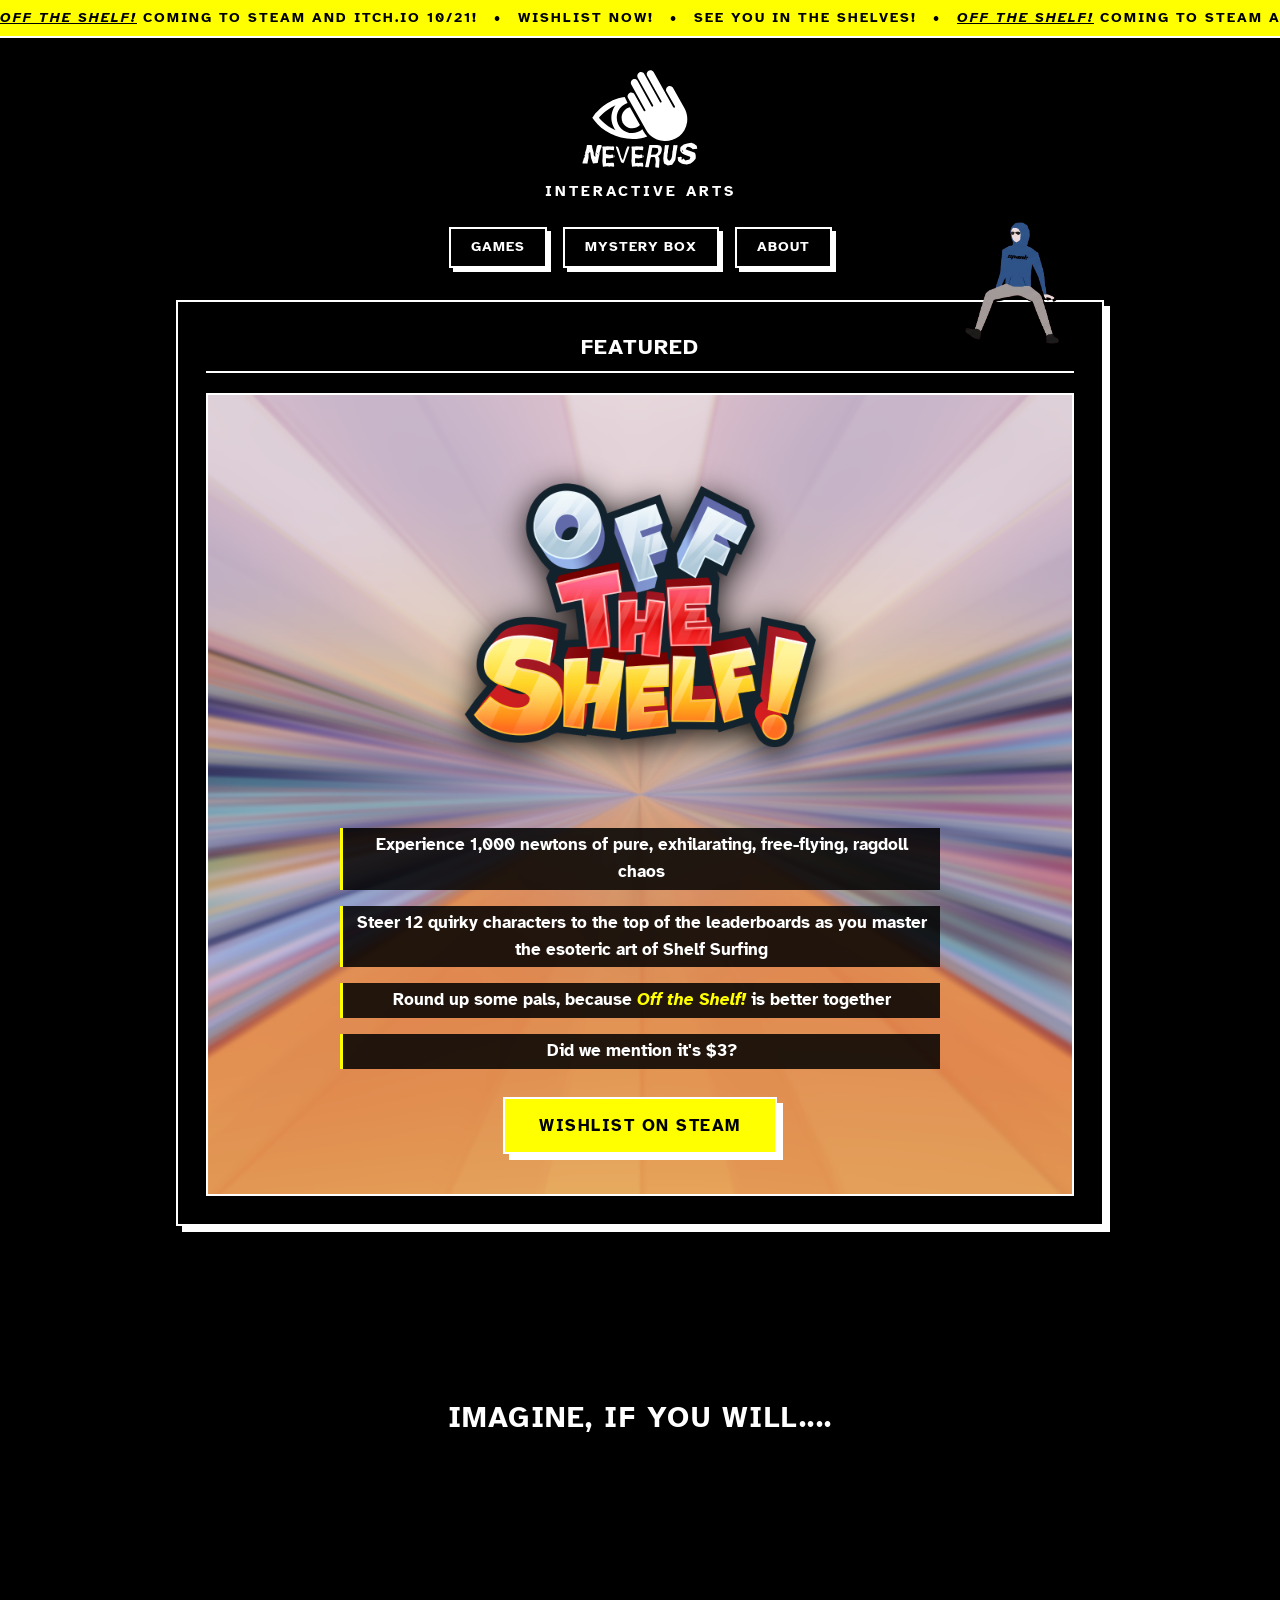
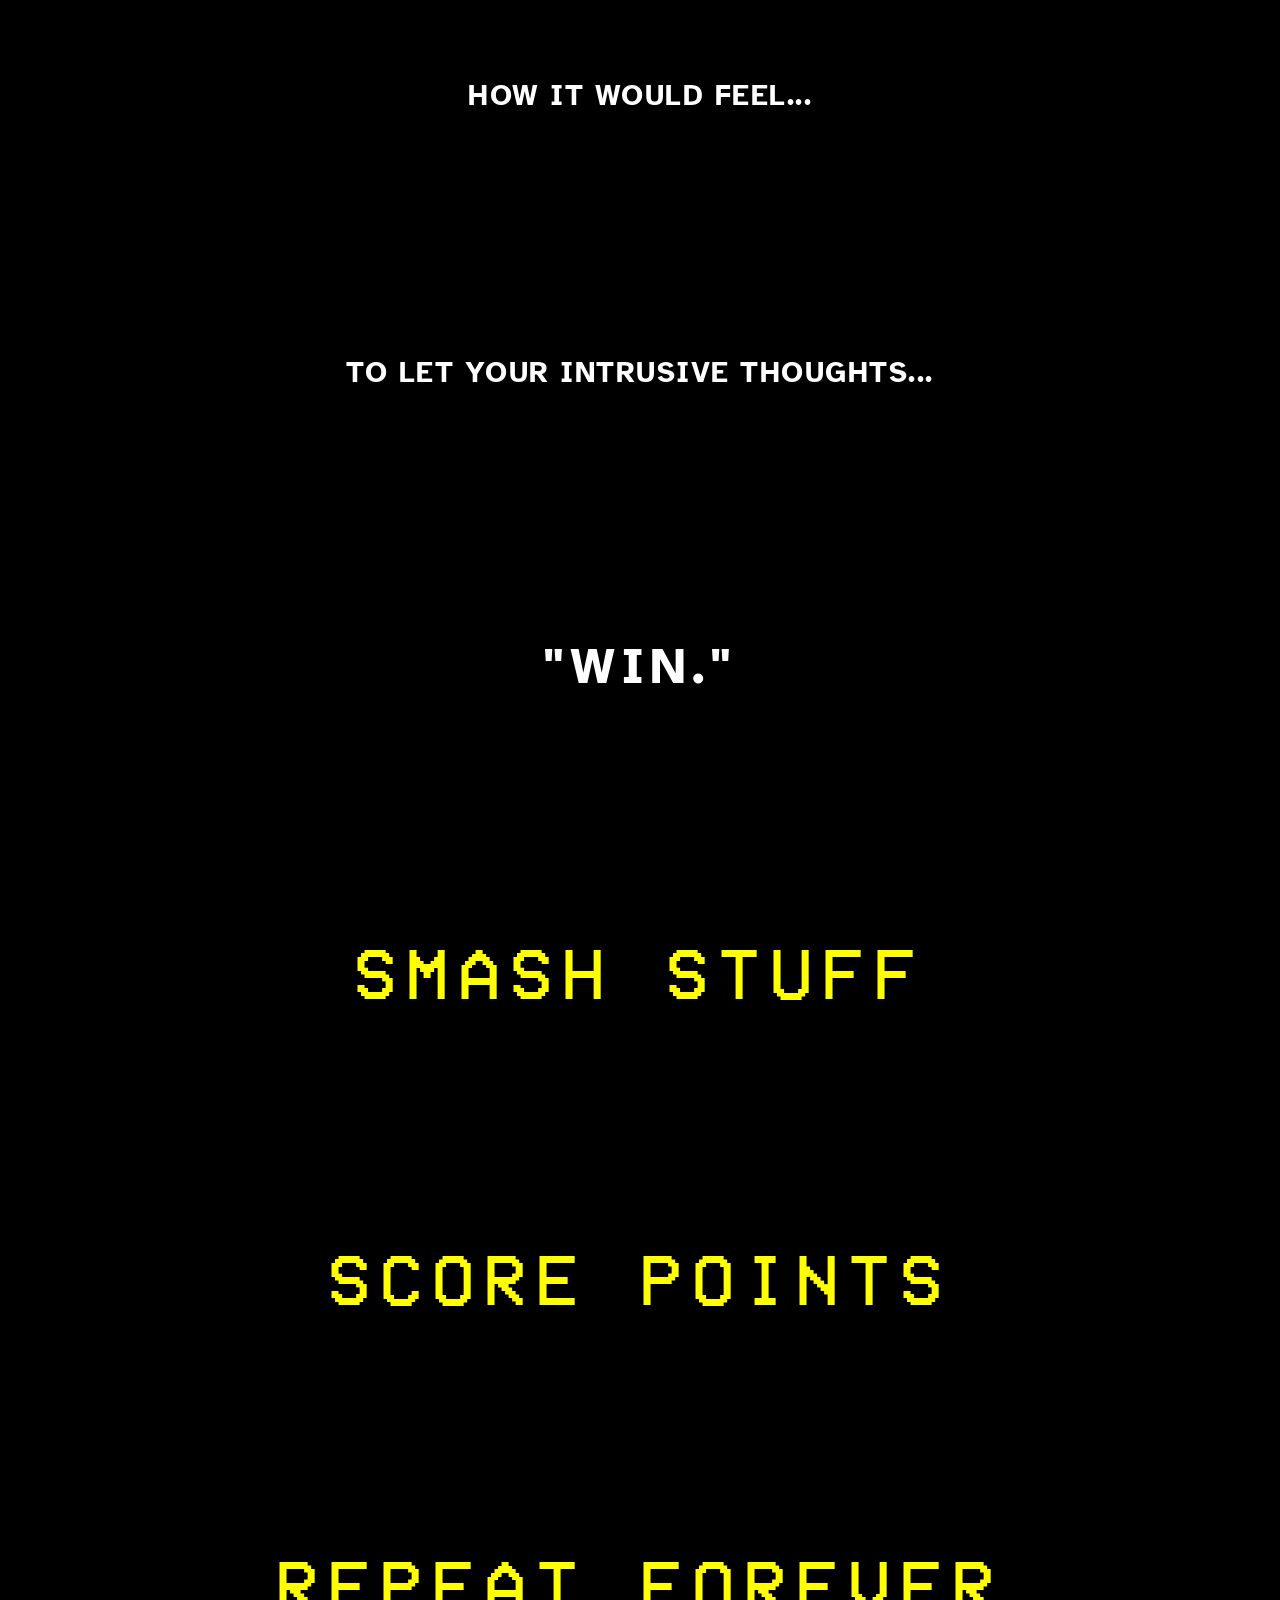
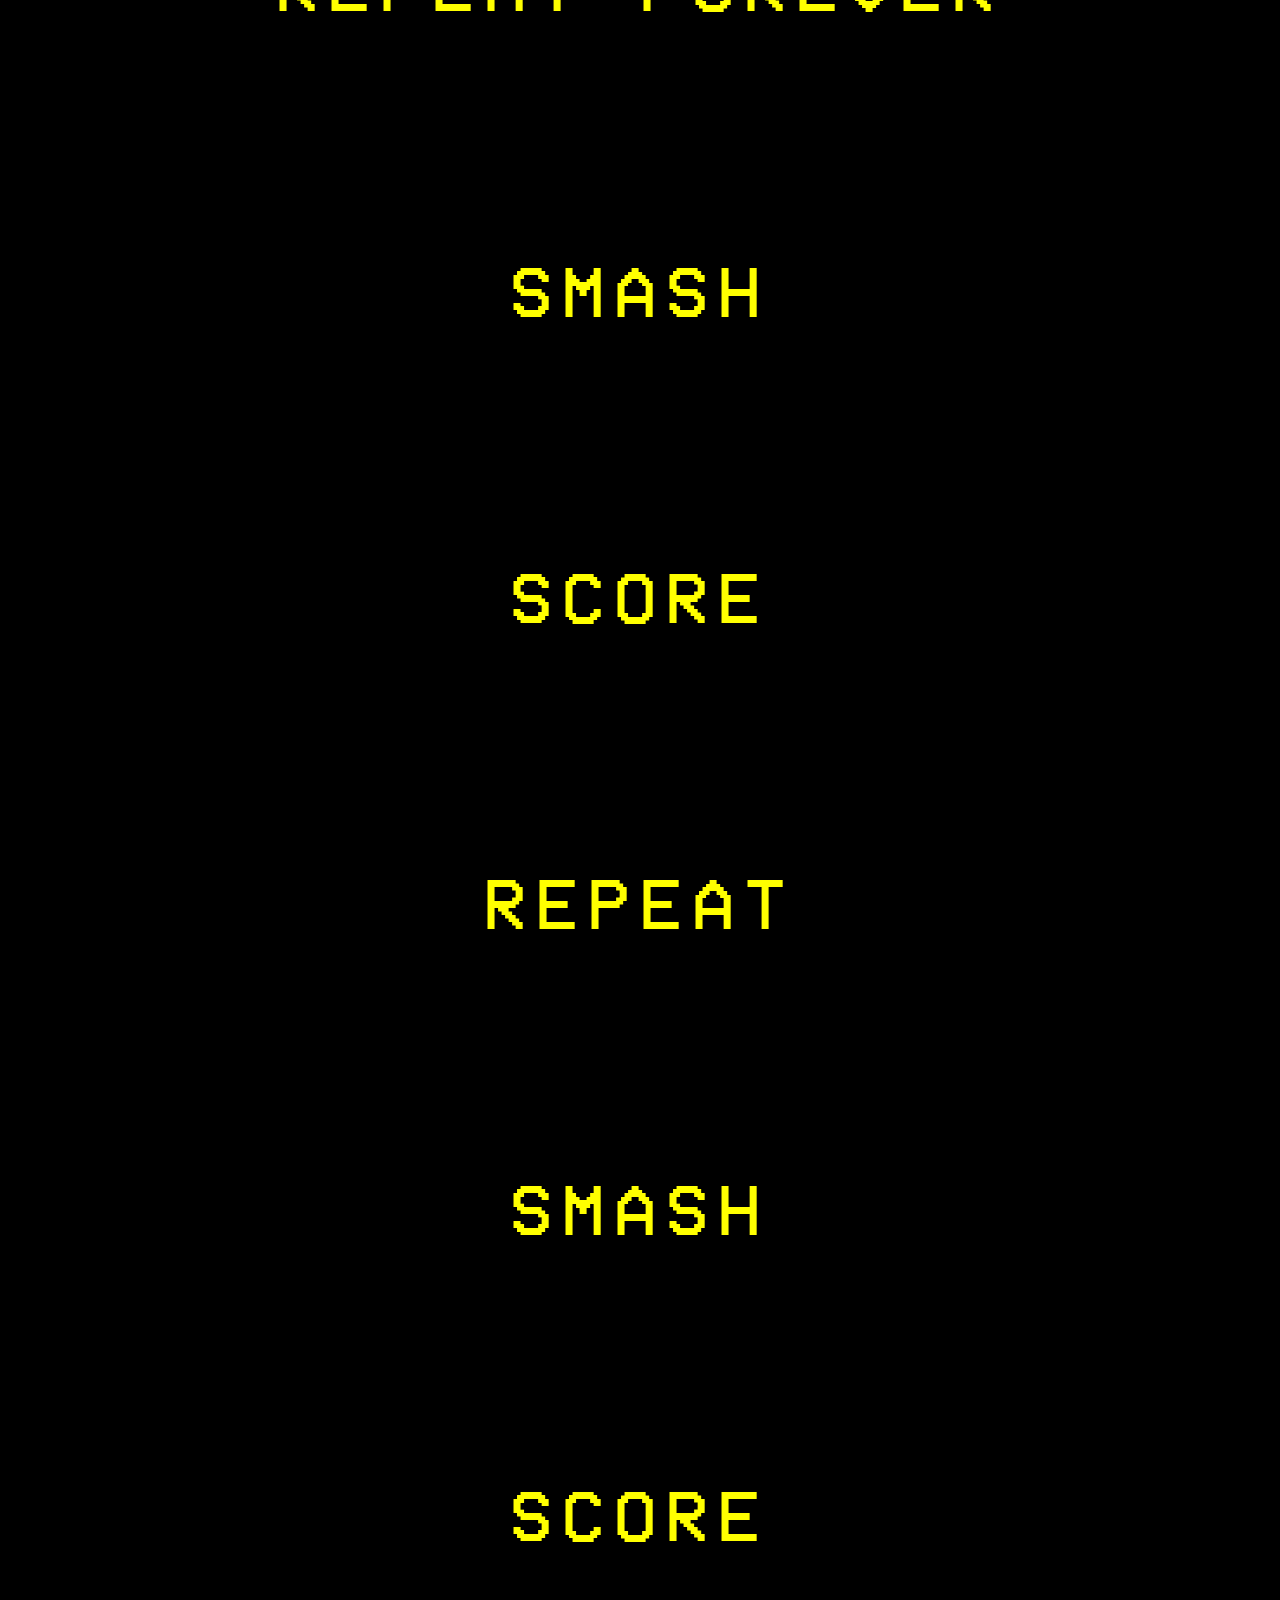
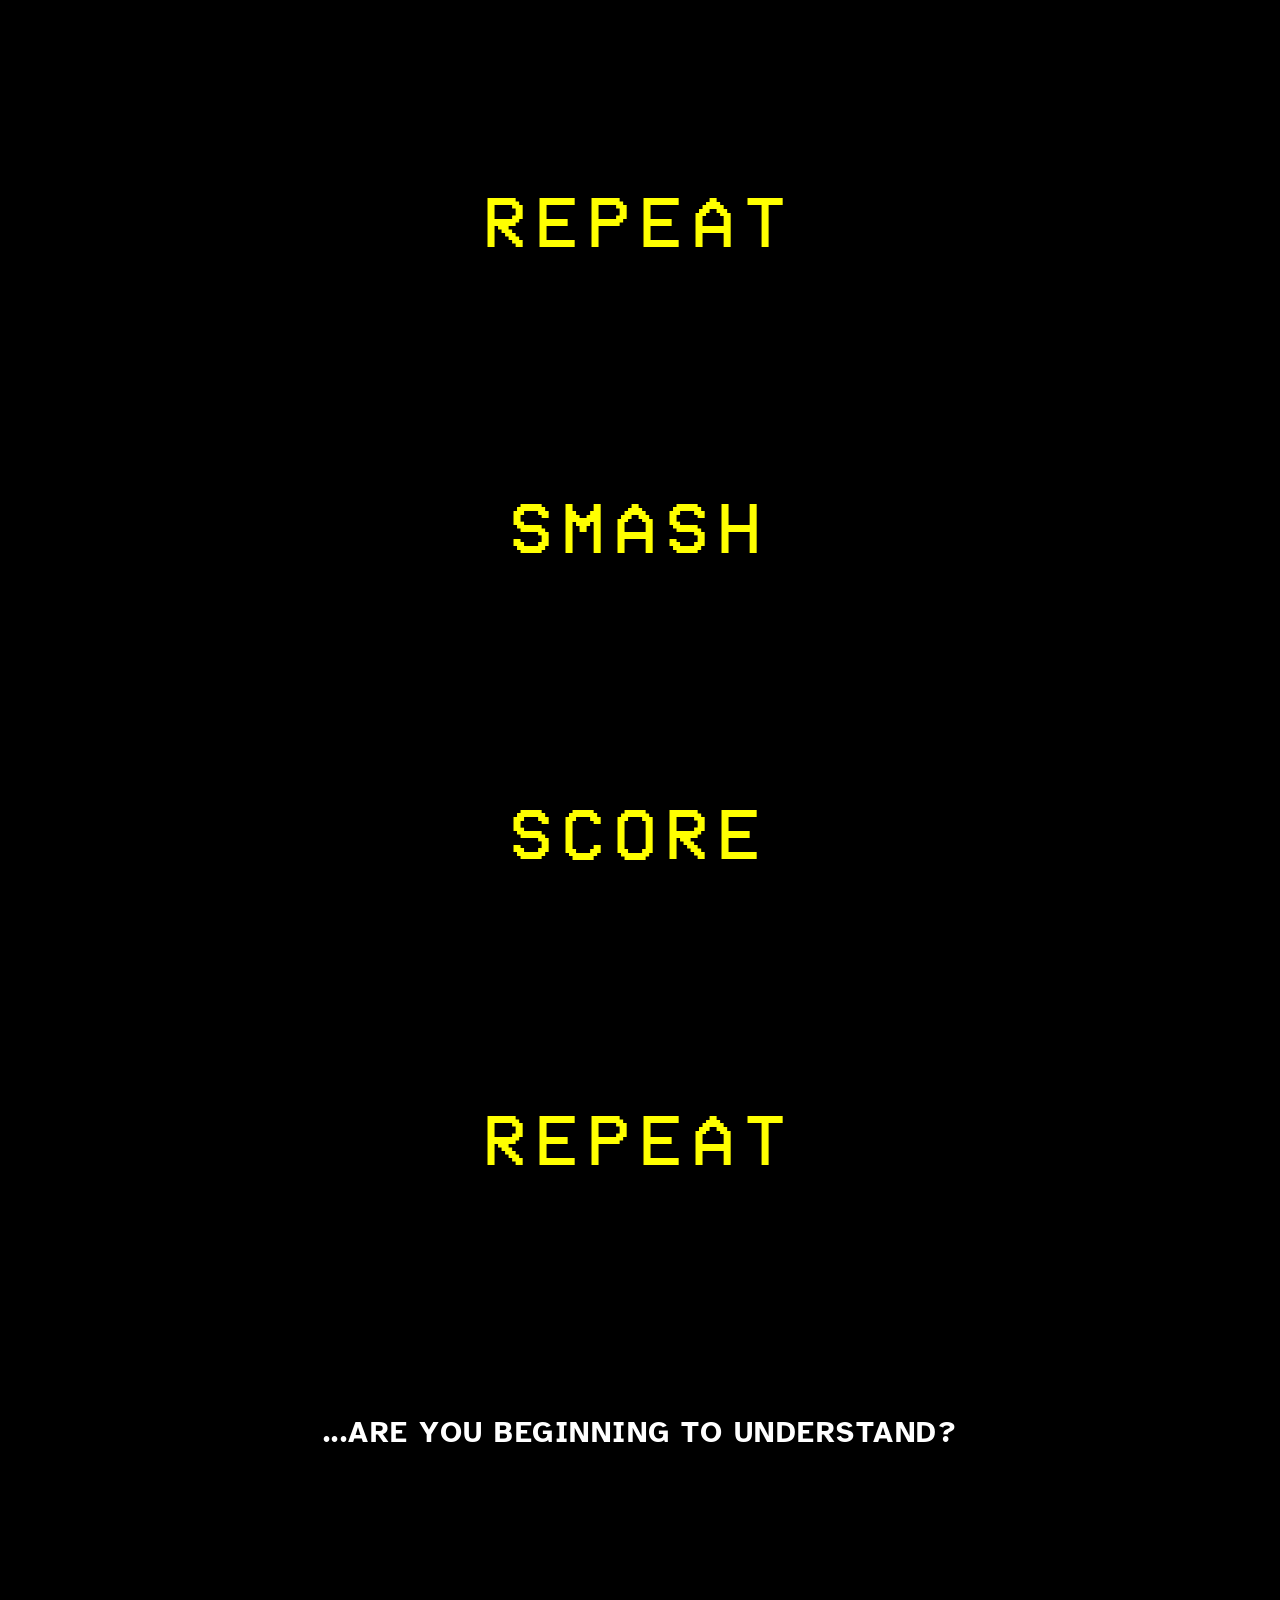
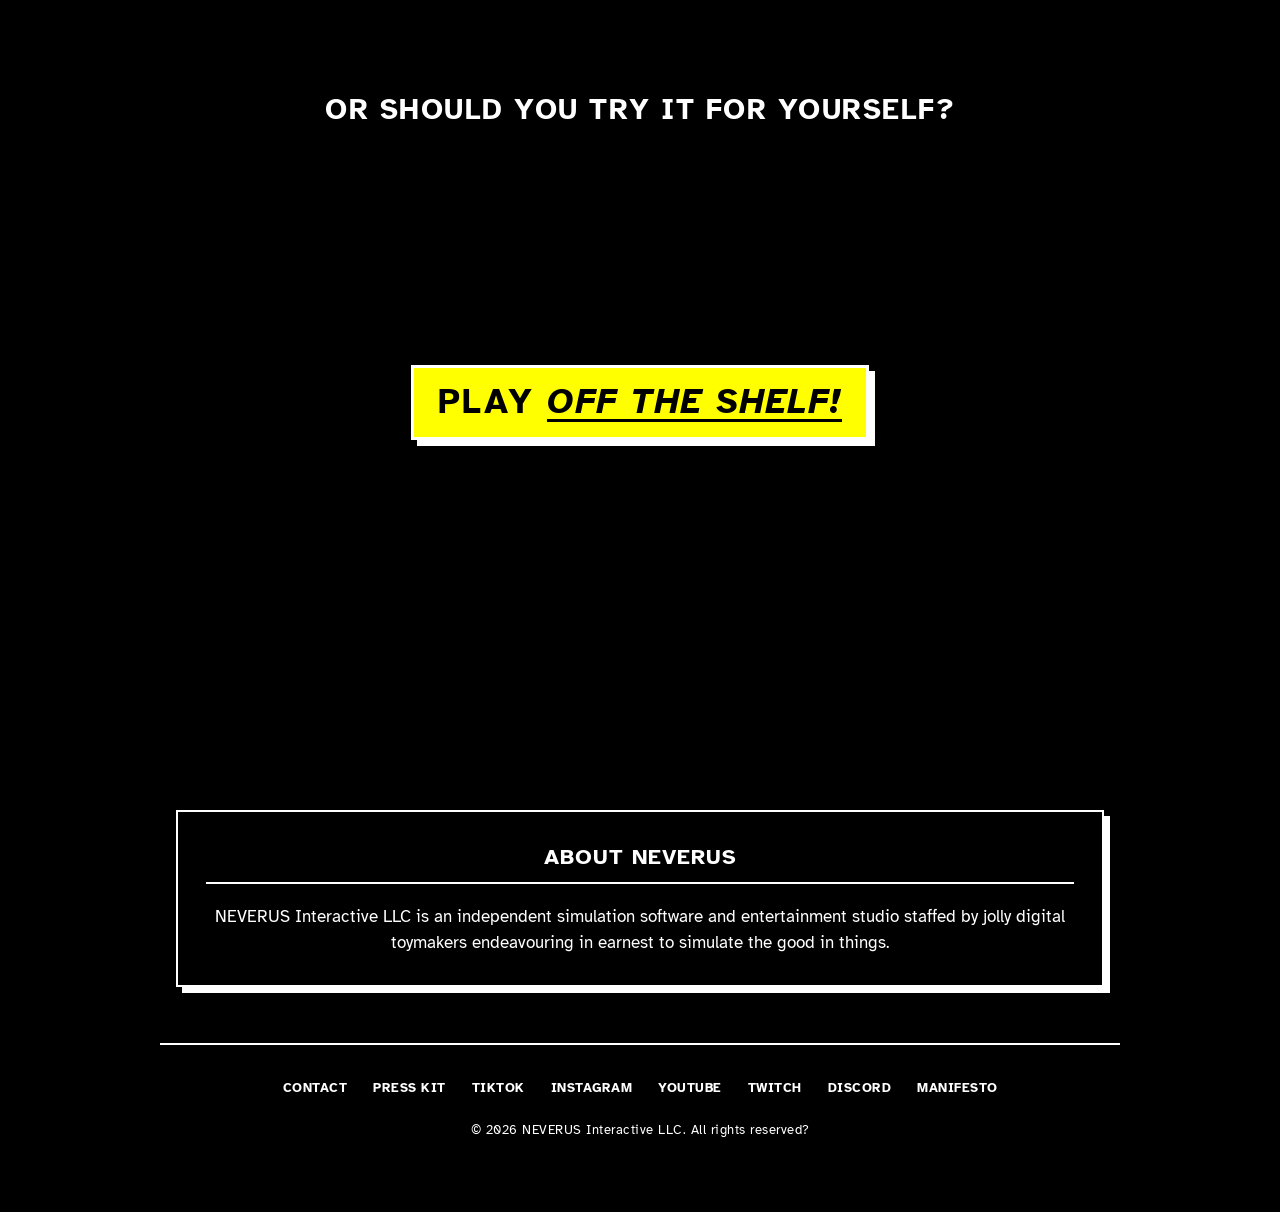
==== index.html @ 10eec33d "Update index.html" ====
<!DOCTYPE html>
<html lang="en" style="background-color: #000000; color-scheme: dark;">
<head>
  <meta charset="UTF-8">
  <meta name="viewport" content="width=device-width, initial-scale=1.0">
  <meta name="color-scheme" content="dark">
  <style>
    html, body {
      background-color: #000000 !important;
      color: #ffffff;
    }
  </style>
  <title>NEVERUS Interactive</title>

  <link rel="preconnect" href="https://fonts.googleapis.com">
  <link rel="preconnect" href="https://fonts.gstatic.com" crossorigin>
  <link href="https://fonts.googleapis.com/css2?family=Atkinson+Hyperlegible:ital,wght@0,400;0,700;1,400;1,700&display=swap" rel="stylesheet">
  <link rel="icon" href="data:image/svg+xml,%3Csvg xmlns='http://www.w3.org/2000/svg' viewBox='290 460 630 520'%3E%3Cg fill='%23000000' stroke='%23ffffff' stroke-width='48' stroke-linejoin='round' stroke-linecap='round' paint-order='stroke fill'%3E%3Cpath d='M821.1,775.22C753.13,847.09 627.79,800.12 627.79,697.69C627.79,644.03 665.46,599.17 715.8,588.12L821.1,775.22Z'/%3E%3Cpath d='M896.46,893.92C882.69,879.1 870.46,862.46 859.84,844.06L846.84,820.96C743.11,911.5 576.79,838.52 576.79,697.69C576.79,625.11 624.41,563.46 690.03,542.33C690.03,542.33 690.52,542.37 661.07,480.76C477.79,499.45 348.66,656.58 342.75,664.79L318.68,698.13L342.73,731.49C439.81,865.82 684.452,976.377 897.922,895.417L896.46,893.92ZM388.97,698.15C388.97,698.15 444.94,620.58 563.57,566.08C544.65,591.35 531.04,620.81 524.39,652.79C521.38,667.29 519.79,682.31 519.79,697.69C519.79,713.07 521.45,728.82 524.62,743.65C531.48,775.82 545.38,805.41 564.65,830.73C445.25,776.2 388.97,698.15 388.97,698.15Z'/%3E%3C/g%3E%3C/svg%3E">

  <!-- central stylesheet -->
  <link rel="stylesheet" href="style.css">

  <style>
    @font-face {
      font-family: "VCR OSD Mono";
      src: url("VCR_OSD_MONO_1.001.ttf") format("truetype"),
           url("VCROSDMono.ttf") format("truetype"),
           local("VCR OSD Mono"),
           local("VCROSDMono");
      font-weight: normal;
      font-style: normal;
      font-display: swap;
    }

    body {
      padding-bottom: 48px;
      position: relative;
    }

    /* dream phase */
    .dream-fullscreen-layer {
      position: fixed;
      inset: 0;
      width: 100vw;
      height: 100vh;
      z-index: 20;
      pointer-events: none;
      opacity: 0;
      transition: opacity 0.05s linear;
    }

    .dream-video {
      width: 100%;
      height: 100%;
      object-fit: cover;
      filter: brightness(0.92) contrast(1.15);
    }

    @media (max-aspect-ratio: 1/1) {
      .dream-video {
        object-position: center 35%;
      }
    }

    .dream-scanlines {
      position: absolute;
      inset: 0;
      pointer-events: none;
      background-image: url("data:image/svg+xml,%3Csvg xmlns='http://www.w3.org/2000/svg' width='100%25' height='4'%3E%3Crect x='0' y='0' width='100%25' height='2' fill='none'/%3E%3Crect x='0' y='2' width='100%25' height='2' fill='rgba(0,0,0,0.36)'/%3E%3C/svg%3E");
      background-repeat: repeat-y;
      background-size: 100% 4px;
      box-shadow: inset 0 0 80px rgba(0, 0, 0, 0.75);
    }

    @media (min-width: 2560px) {
      .dream-scanlines {
        background-size: 100% 8px;
        background-image: url("data:image/svg+xml,%3Csvg xmlns='http://www.w3.org/2000/svg' width='100%25' height='8'%3E%3Crect x='0' y='0' width='100%25' height='4' fill='none'/%3E%3Crect x='0' y='4' width='100%25' height='4' fill='rgba(0,0,0,0.36)'/%3E%3C/svg%3E");
        box-shadow: inset 0 0 120px rgba(0, 0, 0, 0.75);
      }
    }

    /* dream phase audio control */
    .dream-audio-toggle {
      position: absolute;
      bottom: 24px;
      right: 24px;
      background: rgba(0, 0, 0, 0.85);
      color: var(--blank-white);
      border: 1px solid var(--blank-white);
      box-shadow: none;
      padding: 6px 14px;
      font-family: inherit;
      font-weight: 700;
      font-size: 0.75rem;
      letter-spacing: 1px;
      cursor: pointer;
      pointer-events: auto;
      user-select: none;
      -webkit-tap-highlight-color: transparent;
      touch-action: manipulation;
      z-index: 25;
      transition: background 0.1s ease, color 0.1s ease, border-color 0.1s ease;
    }

    .dream-audio-toggle:hover {
      background: var(--blank-white);
      color: var(--pure-void);
    }

    .dream-audio-toggle.is-active {
      background: var(--hazard-accent);
      color: var(--pure-void);
      border-color: var(--hazard-accent);
      box-shadow: none;
    }

    header {
      max-width: 960px;
      margin: 36px auto 32px;
      padding: 0 16px;
      display: flex;
      flex-direction: column;
      align-items: center;
      text-align: center;
      position: relative;
      z-index: 2;
    }

    .brand-logo {
      height: 90px;
      width: auto;
      margin-bottom: 16px;
      fill: var(--blank-white);
      user-select: none;
      cursor: pointer;
      transform-origin: center center;
      transform: scale(1.5);
    }

    .header-sub {
      font-size: 0.95rem;
      color: var(--blank-white);
      text-transform: uppercase;
      letter-spacing: 3px;
      margin-bottom: 24px;
      font-weight: 700;
    }

    nav {
      display: flex;
      gap: 16px;
      flex-wrap: wrap;
      justify-content: center;
    }

    .hero-card {
      position: relative;
      border: 2px solid var(--blank-white);
      overflow: hidden;
      background: var(--pure-void);
      min-height: 460px;
      display: flex;
      align-items: center;
      justify-content: center;
    }

    .hero-bg-layer {
      position: absolute;
      top: 0;
      left: 0;
      width: 100%;
      height: 100%;
      z-index: 1;
    }

    .hero-bg-layer img {
      width: 100%;
      height: 100%;
      object-fit: cover;
      object-position: center;
      filter: brightness(0.92) contrast(1.08);
    }

    .hero-content {
      position: relative;
      z-index: 2;
      display: flex;
      flex-direction: column;
      align-items: center;
      text-align: center;
      padding: 40px 20px;
      width: 100%;
    }

    .hero-logo-link {
      display: inline-block;
      line-height: 0;
      margin-bottom: 16px;
    }

    .hero-logo {
      max-width: 440px;
      width: 82%;
      height: auto;
      filter: drop-shadow(0 6px 16px rgba(0, 0, 0, 0.9));
      transition: transform 0.15s ease;
    }

    .hero-logo:hover {
      transform: scale(1.03);
    }

    .hero-tagline-group {
      margin: 16px 0 28px;
      max-width: 600px;
      display: flex;
      flex-direction: column;
      gap: 16px;
    }

    .hero-tagline-group p {
      color: var(--blank-white);
      font-weight: 700;
      font-size: 1.05rem;
      line-height: 1.6;
      background: rgba(0, 0, 0, 0.85);
      padding: 4px 10px;
      border-left: 3px solid var(--hazard-accent);
    }

    .hero-tagline-group p em {
      font-style: italic;
      color: var(--hazard-accent);
    }

    .mascot-peeker {
      position: absolute;
      top: -89px;
      right: 20px;
      width: 140px;
      height: auto;
      z-index: 3;
      pointer-events: auto;
      cursor: pointer;
      user-select: none;
      filter: drop-shadow(2px 2px 0px var(--pure-void));
    }

    .mascot-peeker.fallen {
      opacity: 0;
      pointer-events: none;
    }

    .dream-portal-track {
      position: relative;
      z-index: 2;
      margin-top: 40px;
      margin-bottom: 240px;
    }

    .dream-scroll-content {
      display: flex;
      flex-direction: column;
      align-items: center;
      gap: 26vh;
      padding: 10vh 16px;
    }

    .dream-line {
      display: flex;
      align-items: center;
      justify-content: center;
      text-align: center;
      width: 100%;
    }

    .dream-text-reg {
      color: var(--blank-white);
      font-size: 1.8rem;
      font-weight: 700;
      letter-spacing: 1.5px;
      text-transform: uppercase;
      text-shadow: 4px 4px 0px #000000, -2px -2px 0px #000000, 2px -2px 0px #000000, -2px 2px 0px #000000;
      max-width: 820px;
    }

    .dream-text-reg.dream-win {
      font-size: 3.2rem;
      letter-spacing: 6px;
      color: var(--blank-white);
      text-shadow: 5px 5px 0px #000000, -2px -2px 0px #000000, 2px -2px 0px #000000, -2px 2px 0px #000000;
    }

    .dream-text-vcr {
      font-family: "VCR OSD Mono", "Courier New", Courier, monospace;
      color: var(--hazard-accent);
      font-size: 4.5rem;
      font-weight: 400;
      letter-spacing: 10px;
      text-transform: uppercase;
      text-shadow: none;
      filter: none;
      line-height: 1;
    }

    .dream-badge-link {
      display: inline-block;
      background: var(--hazard-accent);
      color: var(--pure-void) !important;
      border: 3px solid var(--blank-white);
      box-shadow: 6px 6px 0px var(--blank-white);
      padding: 8px 24px;
      text-decoration: none;
      font-weight: 700;
      letter-spacing: 2px;
      font-size: 2.2rem;
      text-transform: uppercase;
      pointer-events: auto;
      transition: transform 0.08s ease, background 0.08s ease, color 0.08s ease;
    }

    .dream-badge-link em {
      font-style: italic;
      text-decoration: underline;
      text-underline-offset: 6px;
      text-decoration-thickness: 3px;
    }

    .dream-badge-link:hover {
      background: var(--blank-white);
      color: var(--pure-void) !important;
      border-color: var(--hazard-accent);
      box-shadow: 6px 6px 0px var(--hazard-accent);
      animation: ps1-btn-jitter 0.16s steps(2) infinite;
    }

    .dream-badge-link:active {
      transform: translate(2px, 2px);
      box-shadow: 3px 3px 0px var(--hazard-accent);
      animation: none;
    }

    .raw-counter {
      margin-top: 4px;
      line-height: 0;
      user-select: none;
    }

    .raw-counter img {
      image-rendering: pixelated;
      image-rendering: crisp-edges;
      display: inline-block;
    }

    footer {
      max-width: 960px;
      margin: 56px auto 0;
      padding: 32px 16px 0;
      border-top: 2px solid var(--blank-white);
      display: flex;
      flex-direction: column;
      align-items: center;
      gap: 20px;
      text-align: center;
      position: relative;
      z-index: 2;
    }

    .footer-links {
      display: flex;
      gap: 18px;
      flex-wrap: wrap;
      justify-content: center;
      align-items: center;
    }

    .footer-links a {
      color: var(--blank-white);
      background: transparent;
      border: none;
      box-shadow: none;
      padding: 2px 4px;
      text-decoration: none;
      text-transform: uppercase;
      font-weight: 700;
      letter-spacing: 0.5px;
      font-size: 0.8rem;
      transition: color 0.1s ease;
    }

    .footer-links a:hover {
      color: var(--hazard-accent);
      text-decoration: underline;
    }

    .footer-copy {
      font-size: 0.8rem;
      letter-spacing: 0.5px;
      color: var(--blank-white);
    }

    @media (max-width: 600px) {
      nav {
        display: flex;
        width: 100%;
        gap: 10px;
        padding: 0 4px;
      }
      .btn-major {
        flex: 1;
        text-align: center;
        padding: 8px 10px;
        font-size: 0.8rem;
        letter-spacing: 0.5px;
        box-shadow: 3px 3px 0px var(--blank-white);
        white-space: nowrap;
      }
      .hero-card { min-height: 320px; }
      .hero-logo { max-width: 280px; }
      .hero-tagline-group p { font-size: 0.95rem; }
      .card { box-shadow: 4px 4px 0px var(--blank-white); padding: 18px; }
      .mascot-peeker {
        width: 95px;
        top: -62px;
        right: 12px;
      }
      .dream-text-reg {
        font-size: 1.35rem;
        letter-spacing: 1px;
        text-shadow: 3px 3px 0px #000000;
      }
      .dream-text-reg.dream-win {
        font-size: 2.2rem;
        letter-spacing: 3px;
      }
      .dream-badge-link {
        font-size: 1.4rem;
        padding: 6px 16px;
        letter-spacing: 1px;
        box-shadow: 4px 4px 0px var(--blank-white);
      }
      .dream-text-vcr {
        font-size: 2.2rem;
        letter-spacing: 4px;
      }
      .dream-scroll-content {
        gap: 20vh;
      }
      .dream-audio-toggle {
        bottom: 16px;
        right: 16px;
        font-size: 0.7rem;
        padding: 5px 10px;
      }
    }
  </style>
</head>
<body>

  <!-- fullscreen dream layer -->
  <div class="dream-fullscreen-layer" id="dreamLayer">
    <video class="dream-video" id="dreamVideo" autoplay muted loop playsinline webkit-playsinline preload="metadata">
      <source src="OTS_Reel.webm" type="video/webm">
      <source src="OTS_Reel.mp4" type="video/mp4">
    </video>
    <div class="dream-scanlines"></div>
    <button type="button" class="dream-audio-toggle btn-utility" id="dreamAudioToggle">AUDIO: OFF</button>
  </div>

  <!-- infinite marquee ticker: pre-rendered items eliminate blank flash -->
  <div class="ticker-container" aria-label="Announcements">
    <div class="ticker-track" id="tickerTrack">
      <div class="ticker-segment">
        <span class="ticker-item"><em>OFF THE SHELF!</em> COMING TO STEAM AND ITCH.IO 10/21!<span class="sep">&bull;</span>WISHLIST NOW!<span class="sep">&bull;</span>SEE YOU IN THE SHELVES!<span class="sep">&bull;</span></span>
        <span class="ticker-item"><em>OFF THE SHELF!</em> COMING TO STEAM AND ITCH.IO 10/21!<span class="sep">&bull;</span>WISHLIST NOW!<span class="sep">&bull;</span>SEE YOU IN THE SHELVES!<span class="sep">&bull;</span></span>
      </div>
      <div class="ticker-segment" aria-hidden="true">
        <span class="ticker-item"><em>OFF THE SHELF!</em> COMING TO STEAM AND ITCH.IO 10/21!<span class="sep">&bull;</span>WISHLIST NOW!<span class="sep">&bull;</span>SEE YOU IN THE SHELVES!<span class="sep">&bull;</span></span>
        <span class="ticker-item"><em>OFF THE SHELF!</em> COMING TO STEAM AND ITCH.IO 10/21!<span class="sep">&bull;</span>WISHLIST NOW!<span class="sep">&bull;</span>SEE YOU IN THE SHELVES!<span class="sep">&bull;</span></span>
      </div>
    </div>
  </div>

  <header>
    <!-- SVG paths pre-rendered in HTML to eliminate initial render delay -->
    <svg id="neverusLogo" class="brand-logo" viewBox="0 0 1640 1424" version="1.1" xmlns="http://www.w3.org/2000/svg" xml:space="preserve" style="fill-rule:evenodd;clip-rule:evenodd;stroke-linejoin:round;stroke-miterlimit:2;">
      <g>
        <path d="M262.12,986.54L307.55,986.54L316.44,990.31L317.65,1012.68L333.42,1068.74C331.17,1091.47 337.28,1106.47 351.75,1113.75L350.13,1080.06L365.9,1001.49C367.34,995.74 370.66,990.75 375.87,986.53L414.41,987.07L418.18,998.26C409.29,1019.55 401.47,1043.23 394.73,1069.28L395.27,1080.6L389.34,1106.21L375.73,1177.23L326,1181L306.86,1124.94L296.21,1061.33C290.73,1064.83 285.2,1069.82 279.63,1076.29L279.5,1117.39L266.56,1184.77L257.67,1181L215.62,1181L217.37,1173.59L214.14,1173.59L222.9,1151.08L229.1,1124.94L241.5,1109.85L234.76,1102.44L241.23,1087.48C247.16,1082.36 247.52,1078.63 242.31,1076.29L243.39,1065.1L255.65,1027.64L262.12,986.54ZM269.01,1080.06L270.76,1072.51L267.53,1072.51L269.01,1080.06ZM279.38,1050.15C280.1,1054.64 282.79,1057.11 287.47,1057.56L279.38,1050.15ZM283.83,1031.41C282.84,1036.44 284.14,1040.17 287.74,1042.6C288.19,1037.66 286.89,1033.93 283.83,1031.41ZM325.47,952.85C327.9,953.3 329.47,955.81 330.19,960.4L325.47,952.85ZM344.74,1143.67C345.01,1140.35 343.44,1137.83 340.02,1136.12C340.2,1138.64 341.77,1141.15 344.74,1143.67ZM383.56,1091.79C379.16,1079.3 371.3,1070.05 359.98,1064.03L383.56,1091.79Z" style="fill-rule:nonzero;"/>
        <path d="M468.38,998.4L521.88,1002.44L537.51,998.4L550.04,1006.49L546.4,1040.59L496.13,1036.55C489.03,1038.53 480.68,1039.88 471.06,1040.59L464.32,1037.63L461.76,1079.81C470.65,1086.46 485.43,1090.05 506.1,1090.59L531.3,1086.68L540.6,1090.59L541.27,1120.78L494.1,1128.87L484.67,1124.83L462.3,1125.91L463.78,1178.47L486.15,1173.35L495.58,1177.39L517.55,1173.35L539.52,1173.35L545.85,1177.39L550.03,1210.95L540.6,1214.99L512.43,1210.95L503,1214.99L477.8,1210.95L430.77,1214.99L424.44,1154.88L427.54,1114.72L427.54,1026.45L424.44,1010.41L427.54,1002.46L468.37,1002.46L468.37,998.42L468.38,998.4ZM550.04,1088.15L553.27,1115.51L545.18,1112.14L550.03,1088.15L550.04,1088.15Z" style="fill-rule:nonzero;"/>
        <path d="M566.38,1000.69L589.29,1006.08L599.4,1030.47L625.81,1122.92C629.67,1130.92 635.15,1138.64 642.25,1146.1L671.9,1043.68C676.84,1029.76 683.44,1015.43 691.71,1000.69L711.52,1004.06L655.46,1162.54L645.49,1179.12C637.58,1177.5 629.9,1174.18 622.45,1169.15L576.23,1037.08C571.29,1026.66 568.01,1014.53 566.39,1000.69L566.38,1000.69Z" style="fill-rule:nonzero;"/>
        <path d="M775.49,998.4L828.99,1002.44L844.62,998.4L857.15,1006.49L853.51,1040.59L803.24,1036.55C796.14,1038.53 787.79,1039.88 778.17,1040.59L771.43,1037.63L768.87,1079.81C777.76,1086.46 792.54,1090.05 813.21,1090.59L838.41,1086.68L847.71,1090.59L848.38,1120.78L801.21,1128.87L791.78,1124.83L769.41,1125.91L770.89,1178.47L793.26,1173.35L802.69,1177.39L824.66,1173.35L846.63,1173.35L852.96,1177.39L857.14,1210.95L847.71,1214.99L819.54,1210.95L810.11,1214.99L784.91,1210.95L737.88,1214.99L731.55,1154.88L734.65,1114.72L734.65,1026.45L731.55,1010.41L734.65,1002.46L775.48,1002.46L775.48,998.42L775.49,998.4ZM857.16,1088.15L860.39,1115.51L852.3,1112.14L857.15,1088.15L857.16,1088.15Z" style="fill-rule:nonzero;"/>
        <path d="M933.28,983.03L1003.36,986.26C1030.85,989.59 1045.63,997.22 1047.7,1009.17C1054.71,1022.11 1053.85,1040.75 1045.14,1065.1C1038.13,1082.62 1026.81,1095.02 1011.18,1102.3C1026.09,1116.77 1031.08,1138.15 1026.14,1166.45L1022.5,1223.73C1016.21,1226.96 1007.63,1227.28 996.76,1224.67C984.81,1225.03 980.5,1214.79 983.82,1193.94L988,1165.1C986.29,1128.71 980.5,1111.64 970.62,1113.89L941.65,1113.49C936.17,1117.08 932.22,1124.41 929.79,1135.46C928.44,1152.62 924.85,1171.44 919.01,1191.93L913.22,1219.69L893.01,1219.82L875.22,1218.74L882.5,1187.47L920.37,986.8L933.31,983.03L933.28,983.03ZM951.88,1014.97L937.46,1088.42L986.92,1086.4C1014.59,1071.94 1021.96,1050.15 1009.02,1021.04C997.52,1015.11 978.47,1013.09 951.88,1014.98L951.88,1014.97Z" style="fill-rule:nonzero;"/>
        <path d="M1087.52,985.19L1108.54,989.23L1117.16,985.19L1125.25,985.19L1126.19,997.45L1117.3,1042.33L1117.7,1058.77L1110.42,1091.38L1111.9,1099.6L1108.53,1124.13C1112.66,1140.84 1121.2,1150.37 1134.14,1152.7C1146.27,1142.64 1154.85,1126.29 1159.88,1103.65L1164.73,1050.55L1169.04,1038.29L1173.22,989.24L1187.37,985.2L1194.78,989.24L1217.02,985.2L1216.21,1009.73C1212.62,1023.93 1209.43,1040.28 1206.64,1058.78L1195.86,1136.4L1191.41,1148.66L1160.82,1193.54L1113.79,1201.63C1101.3,1196.96 1088.77,1190.17 1076.19,1181.28C1071.43,1165.65 1068.51,1147.95 1067.43,1128.18L1072.82,1071.04L1077.13,1058.78L1083.06,997.46L1087.51,985.2L1087.52,985.19Z" style="fill-rule:nonzero;"/>
        <path d="M1362.58,963.49C1382.08,968.52 1401.12,978.36 1419.72,993C1422.59,1002.52 1424.57,1013.75 1425.65,1026.69L1378.48,1030.87C1365.45,1017.66 1347.53,1009.22 1324.71,1005.53C1316.09,1011.46 1308.76,1019.91 1302.74,1030.87L1333.87,1043.4C1354.62,1049.24 1376.81,1057.69 1400.44,1068.74C1410.14,1086.08 1412.93,1107.1 1408.8,1131.81C1396.04,1150.41 1378.66,1167.25 1356.65,1182.35L1317.16,1190.71L1275.92,1186.53C1255.17,1182.13 1237.78,1170.9 1223.77,1152.84L1218.65,1114.97L1253.15,1110.79C1269.5,1121.12 1271.12,1127.14 1258,1128.85L1263.93,1143.27L1267.7,1138.96L1281.45,1128.85L1300.32,1148.66C1314.07,1147.67 1328.62,1144.89 1343.98,1140.3L1352.47,1119.14L1349.91,1110.78L1287.65,1085.58C1267.88,1077.76 1253.87,1063.7 1245.6,1043.4L1247.22,1014.02L1253.15,1005.53L1283.47,980.33C1306.38,973.23 1332.75,967.62 1362.58,963.48L1362.58,963.49ZM1270.26,1053.65L1273.49,1061.74L1277.8,1052.04L1259.61,1029.13L1270.26,1047.86L1262.31,1047.86L1270.26,1053.65Z" style="fill-rule:nonzero;"/>
      </g>
      <path d="M821.1,775.22C753.13,847.09 627.79,800.12 627.79,697.69C627.79,644.03 665.46,599.17 715.8,588.12L821.1,775.22Z" style="fill-rule:nonzero;"/>
      <path d="M896.46,893.92C882.69,879.1 870.46,862.46 859.84,844.06L846.84,820.96C743.11,911.5 576.79,838.52 576.79,697.69C576.79,625.11 624.41,563.46 690.03,542.33C690.03,542.33 690.52,542.37 661.07,480.76C477.79,499.45 348.66,656.58 342.75,664.79L318.68,698.13L342.73,731.49C439.81,865.82 684.452,976.377 897.922,895.417L896.46,893.92ZM388.97,698.15C388.97,698.15 444.94,620.58 563.57,566.08C544.65,591.35 531.04,620.81 524.39,652.79C521.38,667.29 519.79,682.31 519.79,697.69C519.79,713.07 521.45,728.82 524.62,743.65C531.48,775.82 545.38,805.41 564.65,830.73C445.25,776.2 388.97,698.15 388.97,698.15Z" style="fill-rule:nonzero;"/>
      <path d="M1319.04,743.54C1289.06,962.83 996.87,1021.45 885.82,829.06L695.6,491.07C684.65,471.62 692.02,446.97 711.84,436.71C730.75,426.93 754.01,433.92 764.39,452.51L860.97,625.93C863.81,631.03 870.37,632.67 875.27,629.49C879.73,626.6 881.19,620.75 878.6,616.1L729.53,348.56C719.15,329.93 725.89,306.41 744.57,296.11C763.13,285.87 786.48,292.56 796.79,311.08L943.99,576.59C946.52,581.15 952.26,582.83 956.84,580.34C961.49,577.82 963.19,571.98 960.61,567.35L798.36,275.99C787.57,256.7 794.71,232.31 814.2,221.88C833.18,211.72 856.8,218.64 867.31,237.43L1033.5,534.61C1035.71,538.57 1040.54,540.24 1044.73,538.5C1049.66,536.45 1051.71,530.55 1049.1,525.89L897.69,254.93C887.25,236.26 893.92,212.65 912.59,202.21C921.03,197.49 949.98,189.67 965.31,217.11L1172.96,588.26C1175.61,592.99 1181.59,594.68 1186.32,592.03C1191.07,589.37 1192.75,583.35 1190.06,578.61L1101.21,422.55C1090.25,403.3 1097.29,378.81 1116.79,368.31C1135.68,358.14 1159.24,364.94 1169.81,383.61L1289.86,595.76C1294.1,603.12 1330.06,662.84 1319.03,743.52L1319.04,743.54Z" style="fill-rule:nonzero;"/>
    </svg>
    <div class="header-sub">Interactive Arts</div>

    <nav>
      <a href="#games" class="btn-major">Games</a>
      <a href="mystery-box/" class="btn-major">Mystery Box</a>
      <a href="#about" class="btn-major">About</a>
    </nav>
  </header>

  <main class="container">
    <!-- featured section -->
    <section id="games" class="card">
      <img id="mascotGuy" src="mascot-1.png" alt="NEVERUS Mascot" class="mascot-peeker">
      <div class="section-title">FEATURED</div>

      <div class="hero-card">
        <div class="hero-bg-layer">
          <img src="OTS_Web_Hero.png" alt="Off the Shelf Arena Background">
        </div>
        <div class="hero-content">
          <a href="https://store.steampowered.com/app/3584250/Off_the_Shelf/" target="_blank" rel="noopener noreferrer" class="hero-logo-link" title="View Off the Shelf! on Steam">
            <img src="OTS_Web_Logo.png" alt="Off the Shelf! Logo" class="hero-logo">
          </a>

          <div class="hero-tagline-group">
            <p>Experience 1,000 newtons of pure, exhilarating, free-flying, ragdoll chaos</p>
            <p>Steer 12 quirky characters to the top of the leaderboards as you master the esoteric art of Shelf Surfing</p>
            <p>Round up some pals, because <em>Off the Shelf!</em> is better together</p>
            <p>Did we mention it's $3?</p>
          </div>

          <a href="https://store.steampowered.com/app/3584250/Off_the_Shelf/" target="_blank" rel="noopener noreferrer" class="btn-cta">
            Wishlist on Steam
          </a>
        </div>
      </div>
    </section>

    <!-- OTS dream text intro -->
    <section class="dream-portal-track" id="dreamTrack">
      <div class="dream-scroll-content">
        <div class="dream-line" id="lineImagine"><div class="dream-text-reg">Imagine, if you will....</div></div>
        <div class="dream-line"><div class="dream-text-reg">How it would feel...</div></div>
        <div class="dream-line"><div class="dream-text-reg">To let your intrusive thoughts...</div></div>
        <div class="dream-line"><div class="dream-text-reg dream-win">"WIN."</div></div>

        <!-- OTS dream text body -->
        <div class="dream-line"><div class="dream-text-vcr">SMASH STUFF</div></div>
        <div class="dream-line"><div class="dream-text-vcr">SCORE POINTS</div></div>
        <div class="dream-line"><div class="dream-text-vcr">REPEAT FOREVER</div></div>
        <div class="dream-line"><div class="dream-text-vcr">SMASH</div></div>
        <div class="dream-line"><div class="dream-text-vcr">SCORE</div></div>
        <div class="dream-line"><div class="dream-text-vcr">REPEAT</div></div>
        <div class="dream-line"><div class="dream-text-vcr">SMASH</div></div>
        <div class="dream-line"><div class="dream-text-vcr">SCORE</div></div>
        <div class="dream-line"><div class="dream-text-vcr">REPEAT</div></div>
        <div class="dream-line"><div class="dream-text-vcr">SMASH</div></div>
        <div class="dream-line"><div class="dream-text-vcr">SCORE</div></div>
        <div class="dream-line"><div class="dream-text-vcr">REPEAT</div></div>

        <!-- OTS dream text outro -->
        <div class="dream-line" id="lineUnderstand"><div class="dream-text-reg">...Are you beginning to understand?</div></div>
        <div class="dream-line"><div class="dream-text-reg">Or should you try it for yourself?</div></div>
        <div class="dream-line">
          <a href="https://store.steampowered.com/app/3584250/Off_the_Shelf/" target="_blank" rel="noopener noreferrer" class="dream-badge-link">
            PLAY <em>OFF THE SHELF!</em>
          </a>
        </div>
      </div>
    </section>

    <!-- about section -->
    <section id="about" class="card">
      <div class="section-title">ABOUT NEVERUS</div>
      <p style="color: var(--blank-white); line-height: 1.6; text-align: center; font-size: 1.05rem;">
        NEVERUS Interactive LLC is an independent simulation software and entertainment studio staffed by jolly digital toymakers endeavouring in earnest to simulate the good in things.
      </p>
    </section>
  </main>

  <footer> 
    <div class="footer-links"> 
      <a href="mailto:NEVERUSinteractive@gmail.com">Contact</a> 
      <a href="https://drive.google.com/file/d/1q-DYScXpOi5wXlA-mfY_mezrtzO1XfKQ/view?usp=sharing" target="_blank" rel="noopener noreferrer">Press Kit</a> 
      <a href="https://www.tiktok.com/@neverusinteractive" target="_blank" rel="noopener noreferrer">TikTok</a> 
      <a href="https://www.instagram.com/neverus.interactive/" target="_blank" rel="noopener noreferrer">Instagram</a> 
      <a href="https://www.youtube.com/@NEVERUS_interactive" target="_blank" rel="noopener noreferrer">YouTube</a> 
      <a href="https://www.twitch.tv/neverusinteractive" target="_blank" rel="noopener noreferrer">Twitch</a> 
      <a href="https://discord.gg/T3JWf9FnKt" target="_blank" rel="noopener noreferrer">Discord</a> 
      <a href="NEVERUS_Manifesto.txt" download>Manifesto</a> 
    </div> 

    <p class="footer-copy">&copy; 2026 NEVERUS Interactive LLC. All rights reserved?</p> 

    <!-- visitor counter --> 
    <div class="raw-counter"> 
      <script type="text/javascript" src="https://counter.websiteout.com/js/7/6/0/0"></script> 
    </div> 
  </footer> 

  <!-- kinetic engine logo library -->
  <script src="neverus-logo.js"></script>

  <script>
    // initialize kinetic engine logo with scale and automatic hover growth
    NeverusLogo.init('#neverusLogo', {
      scale: 1.5,
      hoverGrowth: 0.10
    });

    // ticker
    const TICKER_MESSAGES = [
      "<em>OFF THE SHELF!</em> COMING TO STEAM AND ITCH.IO 10/21!",
      "WISHLIST NOW!",
      "SEE YOU IN THE SHELVES!"
    ];

    (function initSeamlessTicker() {
      const track = document.getElementById('tickerTrack');
      if (!track) return;

      const separator = '<span class="sep">&bull;</span>';
      const unitHtml = `<span class="ticker-item">${TICKER_MESSAGES.map(msg => `${msg}${separator}`).join('')}</span>`;

      // measure single unit width offscreen for resolution safety
      const probe = document.createElement('div');
      probe.className = 'ticker-segment';
      probe.style.visibility = 'hidden';
      probe.style.position = 'absolute';
      probe.innerHTML = unitHtml;
      document.body.appendChild(probe);

      const unitWidth = probe.getBoundingClientRect().width || 600;
      document.body.removeChild(probe);

      function populateTrack() {
        const screenWidth = window.innerWidth;
        // ensure a single segment covers at least 120% of the viewport width
        const targetSegmentWidth = screenWidth * 1.2;
        const repeatsPerSegment = Math.max(2, Math.ceil(targetSegmentWidth / unitWidth));

        const segmentHtml = unitHtml.repeat(repeatsPerSegment);

        track.innerHTML = `
          <div class="ticker-segment">${segmentHtml}</div>
          <div class="ticker-segment" aria-hidden="true">${segmentHtml}</div>
        `;
      }

      populateTrack();

      let resizeTimer;
      window.addEventListener('resize', () => {
        clearTimeout(resizeTimer);
        resizeTimer = setTimeout(populateTrack, 150);
      });
    })();

    // dream scrubber
    (function initDreamScrubber() {
      const lineStart = document.getElementById('lineImagine');
      const lineEnd = document.getElementById('lineUnderstand');
      const layer = document.getElementById('dreamLayer');
      const video = document.getElementById('dreamVideo');
      const audioBtn = document.getElementById('dreamAudioToggle');
      if (!lineStart || !lineEnd || !layer || !video) return;

      let userUnmuted = false;

      function onScroll() {
        const windowH = window.innerHeight;
        const rectStart = lineStart.getBoundingClientRect();
        const rectEnd = lineEnd.getBoundingClientRect();

        const startY = rectStart.top;
        const totalSpan = (rectEnd.top + window.scrollY) - (rectStart.top + window.scrollY);
        const scrolledSpan = (windowH * 0.5) - startY;

        const progress = Math.min(Math.max(scrolledSpan / totalSpan, 0), 1);

        let factor = 0;
        if (progress > 0 && progress < 1) {
          factor = Math.sin(progress * Math.PI);
        }

        layer.style.opacity = factor.toFixed(3);

        const isInteractive = factor > 0.08;
        layer.style.pointerEvents = isInteractive ? 'auto' : 'none';

        if (userUnmuted) {
          video.volume = Math.min(Math.max(factor, 0), 1);
        }
      }

      function handleAudioToggle(e) {
        if (e) {
          e.preventDefault();
          e.stopPropagation();
        }
        userUnmuted = !userUnmuted;
        if (userUnmuted) {
          video.muted = false;
          const playPromise = video.play();
          if (playPromise !== undefined) {
            playPromise.catch(() => {});
          }
          audioBtn.textContent = 'AUDIO: ON';
          audioBtn.classList.add('is-active');
          onScroll();
        } else {
          video.muted = true;
          video.volume = 0;
          audioBtn.textContent = 'AUDIO: OFF';
          audioBtn.classList.remove('is-active');
        }
      }

      if (audioBtn) {
        audioBtn.addEventListener('click', handleAudioToggle);
      }

      window.addEventListener('scroll', onScroll, { passive: true });
      onScroll();
    })();

    // mascot click tumble
    (function initMascotTumble() {
      const mascot = document.getElementById('mascotGuy');
      if (!mascot) return;

      const frames = [
        'mascot-1.png',
        'mascot-2.png',
        'mascot-3.png',
        'mascot-4.png'
      ];

      frames.forEach(src => {
        const img = new Image();
        img.src = src;
      });

      let isTumbling = false;

      mascot.addEventListener('click', () => {
        if (isTumbling) return;
        isTumbling = true;

        let frameIdx = 1;
        const tumbleInterval = setInterval(() => {
          if (frameIdx < frames.length) {
            mascot.src = frames[frameIdx];
            frameIdx++;
          } else {
            clearInterval(tumbleInterval);
            mascot.classList.add('fallen');
            setTimeout(() => {
              mascot.style.display = 'none';
            }, 100);
          }
        }, 110);
      });
    })();
  </script>
</body>
</html>
---- style.css ----
/* ==========================================================================
   NEVERUS INTERACTIVE - FLASH BRUTALISM DESIGN SYSTEM (v1.4)
   ========================================================================== */

:root {
  --pure-void: #000000;
  --blank-white: #ffffff;
  --hazard-accent: #ffff00;
  --emergency-accent: #ff0000;

  /* Backward compatibility aliases */
  --black: var(--pure-void);
  --white: var(--blank-white);
  --yellow: var(--hazard-accent);
}

* {
  box-sizing: border-box;
  margin: 0;
  padding: 0;
}

body {
  background-color: var(--pure-void);
  color: var(--blank-white);
  font-family: "Atkinson Hyperlegible", -apple-system, BlinkMacSystemFont, "Segoe UI", Roboto, sans-serif;
  line-height: 1.5;
  -webkit-font-smoothing: antialiased;
}

/* --------------------------------------------------------------------------
   Core Kinetic Signature: PS1 Stepped Keyframe Jitter
   -------------------------------------------------------------------------- */
@keyframes ps1-btn-jitter {
  0%   { transform: translate(0, 0); }
  25%  { transform: translate(-1.5px, 1px); }
  50%  { transform: translate(1px, -1.5px); }
  75%  { transform: translate(-1px, -1px); }
  100% { transform: translate(1.5px, 1px); }
}

/* --------------------------------------------------------------------------
   Layout Containers & Structural Cards
   -------------------------------------------------------------------------- */
.container {
  max-width: 960px;
  margin: 0 auto;
  padding: 0 16px;
  display: flex;
  flex-direction: column;
  gap: 40px;
  position: relative;
  z-index: 2;
}

.card {
  background: var(--pure-void);
  border: 2px solid var(--blank-white);
  box-shadow: 6px 6px 0px var(--blank-white);
  padding: 28px;
  position: relative;
}

.section-title {
  font-size: 1.4rem;
  font-weight: 700;
  text-transform: uppercase;
  letter-spacing: 1px;
  margin-bottom: 20px;
  text-align: center;
  color: var(--blank-white);
  border-bottom: 2px solid var(--blank-white);
  padding-bottom: 8px;
}

/* --------------------------------------------------------------------------
   Tactile UI: Standard Neo-Brutalist Buttons (.btn-brutal / .btn-major)
   -------------------------------------------------------------------------- */
.btn-brutal,
.btn-major {
  color: var(--blank-white);
  text-decoration: none;
  background: var(--pure-void);
  border: 2px solid var(--blank-white);
  padding: 8px 20px;
  font-weight: 700;
  font-size: 0.85rem;
  text-transform: uppercase;
  letter-spacing: 1px;
  box-shadow: 4px 4px 0px var(--blank-white);
  display: inline-block;
  cursor: pointer;
  font-family: inherit;
  transition: background 0.1s ease, color 0.1s ease;
  user-select: none;
}

.btn-brutal:hover,
.btn-major:hover {
  background: var(--hazard-accent);
  color: var(--pure-void);
  border-color: var(--hazard-accent);
  box-shadow: 4px 4px 0px var(--blank-white);
  animation: ps1-btn-jitter 0.16s steps(2) infinite;
}

.btn-brutal:active,
.btn-major:active {
  transform: translate(2px, 2px);
  box-shadow: 2px 2px 0px var(--blank-white);
  animation: none;
}

/* --------------------------------------------------------------------------
   Tactile UI: Conversion Actions (.btn-brutal-cta / .btn-cta)
   -------------------------------------------------------------------------- */
.btn-brutal-cta,
.btn-cta {
  display: inline-block;
  background: var(--hazard-accent);
  color: var(--pure-void);
  border: 2px solid var(--blank-white);
  box-shadow: 6px 6px 0px var(--blank-white);
  padding: 14px 34px;
  font-weight: 700;
  font-size: 1.05rem;
  text-transform: uppercase;
  letter-spacing: 1.5px;
  text-decoration: none;
  cursor: pointer;
  font-family: inherit;
  user-select: none;
  transition: background 0.1s ease, color 0.1s ease;
}

.btn-brutal-cta:hover,
.btn-cta:hover {
  background: var(--blank-white);
  color: var(--pure-void);
  border-color: var(--hazard-accent);
  box-shadow: 6px 6px 0px var(--hazard-accent);
  animation: ps1-btn-jitter 0.16s steps(2) infinite;
}

.btn-brutal-cta:active,
.btn-cta:active {
  transform: translate(2px, 2px);
  box-shadow: 3px 3px 0px var(--hazard-accent);
  animation: none;
}

/* --------------------------------------------------------------------------
   Tactile UI: Destructive Triggers (.btn-danger)
   -------------------------------------------------------------------------- */
.btn-danger {
  background: var(--pure-void);
  color: var(--blank-white);
  border: 2px solid var(--emergency-accent);
  font-family: inherit;
  padding: 6px 12px;
  font-size: 0.75rem;
  font-weight: 700;
  text-transform: uppercase;
  letter-spacing: 1px;
  cursor: pointer;
  box-shadow: 3px 3px 0px var(--emergency-accent);
  display: inline-block;
  user-select: none;
}

.btn-danger:hover {
  background: var(--emergency-accent);
  color: var(--pure-void);
  border-color: var(--emergency-accent);
  box-shadow: 
    3px 3px 0px 0px var(--pure-void),
    4px 4px 0px 0px var(--emergency-accent),
    4px 2px 0px 0px var(--emergency-accent),
    2px 4px 0px 0px var(--emergency-accent);
  animation: ps1-btn-jitter 0.16s steps(2) infinite;
}

.btn-danger:active {
  transform: translate(2px, 2px);
  box-shadow: 
    1px 1px 0px 0px var(--pure-void),
    2px 2px 0px 0px var(--emergency-accent);
  animation: none;
}

/* --------------------------------------------------------------------------
   Tactile UI: Icon Buttons (.icon-btn & .icon-btn-danger)
   -------------------------------------------------------------------------- */
.icon-btn {
  background: var(--pure-void);
  border: 2px solid var(--blank-white);
  color: var(--blank-white);
  padding: 2px 8px;
  font-size: 0.8rem;
  font-weight: 700;
  cursor: pointer;
  box-shadow: 2px 2px 0px var(--blank-white);
  transition: background 0.1s ease, color 0.1s ease, border-color 0.1s ease;
  font-family: inherit;
  display: inline-block;
}

.icon-btn:hover {
  background: var(--hazard-accent);
  color: var(--pure-void);
  border-color: var(--hazard-accent);
  box-shadow: 2px 2px 0px var(--blank-white);
  animation: ps1-btn-jitter 0.16s steps(2) infinite;
}

.icon-btn:active {
  transform: translate(1px, 1px);
  box-shadow: 1px 1px 0px var(--blank-white);
  animation: none;
}

.icon-btn.icon-btn-danger {
  border-color: var(--emergency-accent);
  box-shadow: 2px 2px 0px var(--emergency-accent);
}

.icon-btn.icon-btn-danger:hover {
  background: var(--emergency-accent);
  color: var(--pure-void);
  border-color: var(--emergency-accent);
  box-shadow: 
    2px 2px 0px 0px var(--pure-void),
    3px 3px 0px 0px var(--emergency-accent),
    3px 1px 0px 0px var(--emergency-accent),
    1px 3px 0px 0px var(--emergency-accent);
  animation: ps1-btn-jitter 0.16s steps(2) infinite;
}

.icon-btn.icon-btn-danger:active {
  transform: translate(1px, 1px);
  box-shadow: 
    1px 1px 0px 0px var(--pure-void),
    1px 1px 0px 0px var(--emergency-accent);
  animation: none;
}

/* --------------------------------------------------------------------------
   Tactile UI: Utility Standard (.btn-utility)
   -------------------------------------------------------------------------- */
.btn-utility {
  background: var(--pure-void);
  color: var(--blank-white);
  border: 1px solid var(--blank-white);
  box-shadow: none;
  padding: 6px 14px;
  font-family: inherit;
  font-weight: 700;
  font-size: 0.75rem;
  letter-spacing: 1px;
  cursor: pointer;
  user-select: none;
  transition: background 0.1s ease, color 0.1s ease, border-color 0.1s ease;
}

.btn-utility:hover {
  background: var(--blank-white);
  color: var(--pure-void);
}

.btn-utility.is-active {
  background: var(--hazard-accent);
  color: var(--pure-void);
  border-color: var(--hazard-accent);
  box-shadow: none;
}

/* --------------------------------------------------------------------------
   Form Controls (Inputs, Selects, Toggles)
   -------------------------------------------------------------------------- */
select,
input[type="file"] {
  background: var(--pure-void);
  color: var(--blank-white);
  font-family: inherit;
  border: 2px solid var(--blank-white);
  padding: 8px 12px;
  font-size: 0.9rem;
  font-weight: 700;
  cursor: pointer;
  text-transform: uppercase;
  box-shadow: 3px 3px 0px var(--blank-white);
  outline: none;
}

select:focus {
  border-color: var(--hazard-accent);
}

input[type="range"] {
  width: 100%;
  cursor: pointer;
  accent-color: var(--hazard-accent);
}

.switch {
  position: relative;
  display: inline-block;
  width: 44px;
  height: 24px;
  flex-shrink: 0;
}

.switch input {
  opacity: 0;
  width: 0;
  height: 0;
}

.slider-square {
  position: absolute;
  cursor: pointer;
  top: 0;
  left: 0;
  right: 0;
  bottom: 0;
  background-color: var(--pure-void);
  border: 2px solid var(--blank-white);
  transition: 0.15s ease;
  box-shadow: 2px 2px 0px var(--blank-white);
}

.slider-square:before {
  position: absolute;
  content: "";
  height: 12px;
  width: 12px;
  left: 3px;
  bottom: 4px;
  background-color: var(--blank-white);
  transition: 0.15s ease;
}

.switch input:checked + .slider-square {
  background-color: var(--hazard-accent);
  border-color: var(--blank-white);
}

.switch input:checked + .slider-square:before {
  transform: translateX(20px);
  background-color: var(--pure-void);
}

/* --------------------------------------------------------------------------
   Marquee Announcements
   -------------------------------------------------------------------------- */
.ticker-container {
  background: var(--hazard-accent);
  color: var(--pure-void);
  border-bottom: 2px solid var(--blank-white);
  overflow: hidden;
  display: flex;
  user-select: none;
  width: 100%;
  position: relative;
  z-index: 2;
}

.ticker-track {
  display: flex;
  width: max-content;
  animation: ticker-seamless 20s linear infinite;
}

.ticker-segment {
  display: inline-flex;
  flex-shrink: 0;
  align-items: center;
}

.ticker-item {
  color: var(--pure-void);
  font-weight: 700;
  font-size: 0.85rem;
  letter-spacing: 2px;
  text-transform: uppercase;
  padding: 8px 0;
  white-space: nowrap;
}

.ticker-item em {
  font-style: italic;
  text-decoration: underline;
}

.ticker-item span.sep {
  padding: 0 16px;
}

@keyframes ticker-seamless {
  0%   { transform: translateX(0); }
  100% { transform: translateX(-50%); }
}

/* --------------------------------------------------------------------------
   Suppress EXE Download Section inside Desktop App
   -------------------------------------------------------------------------- */
.is-desktop-app #exeDownloadSection {
  display: none !important;
}
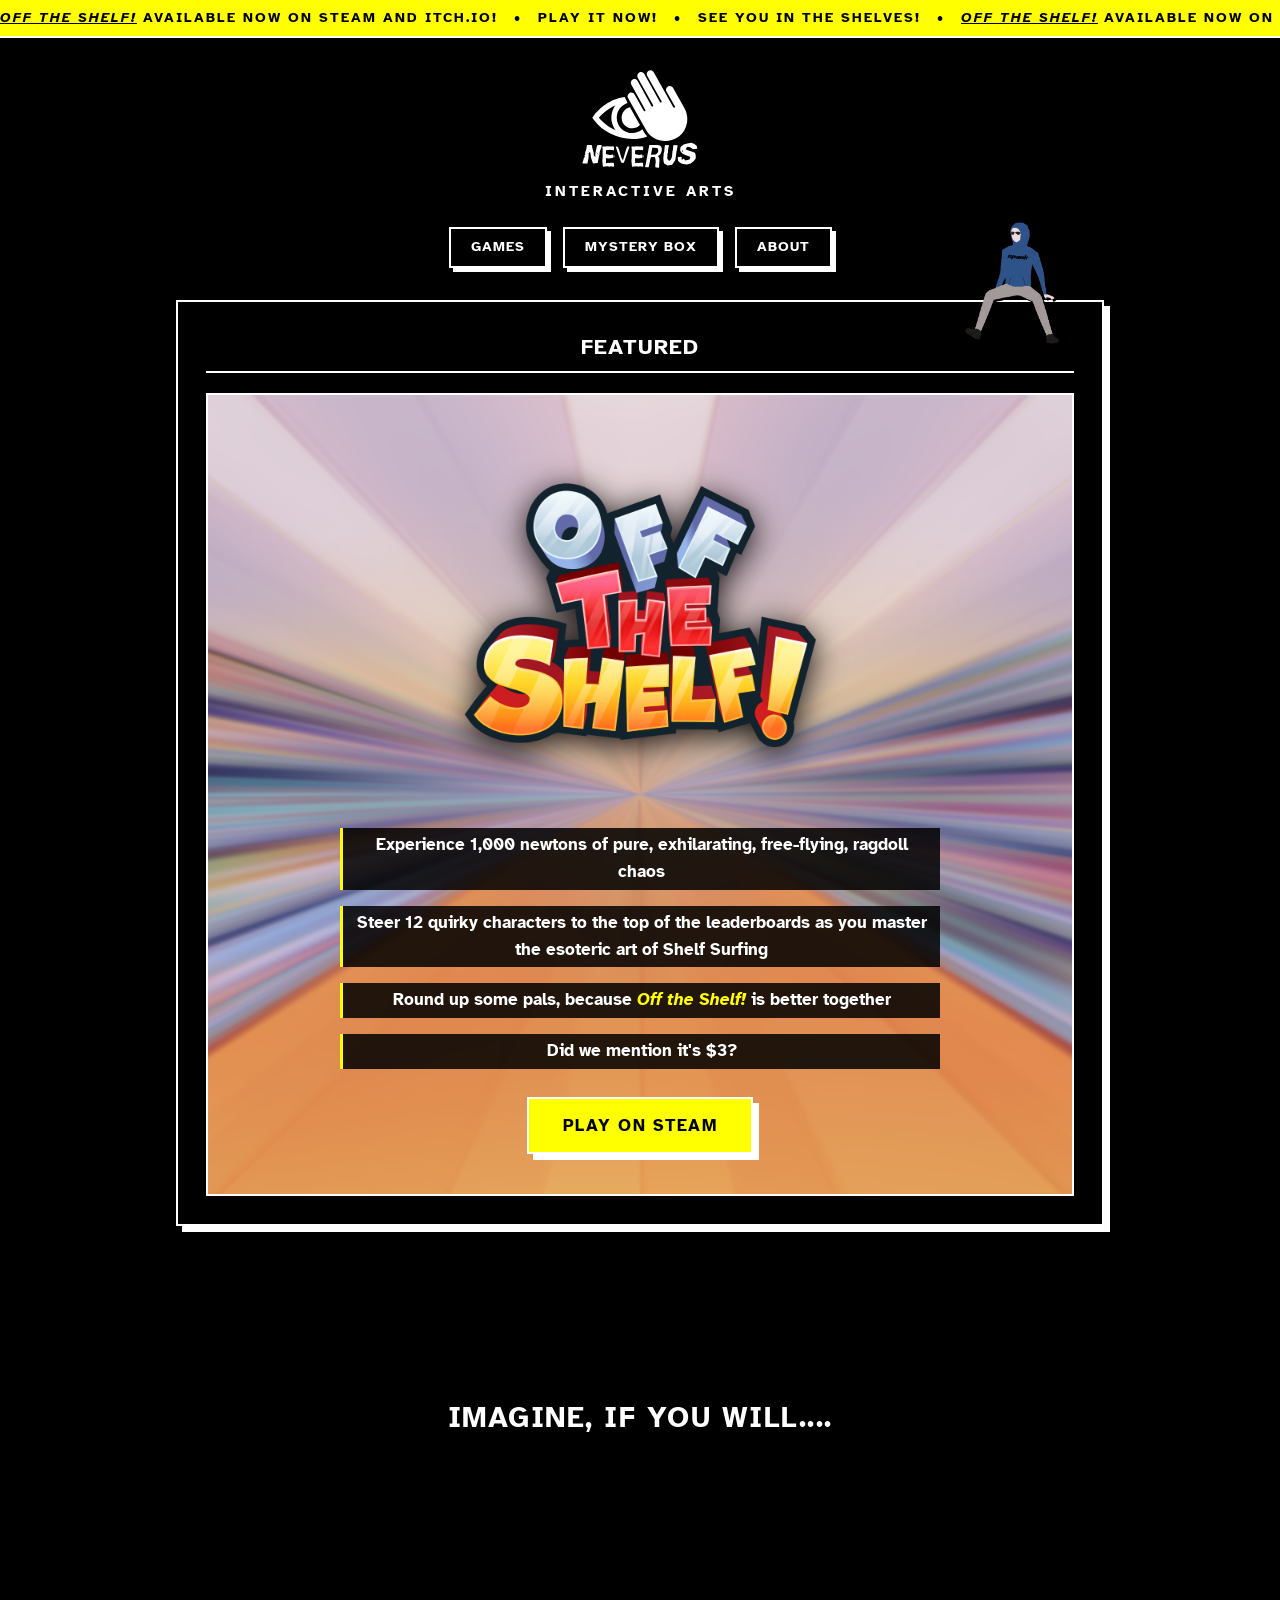
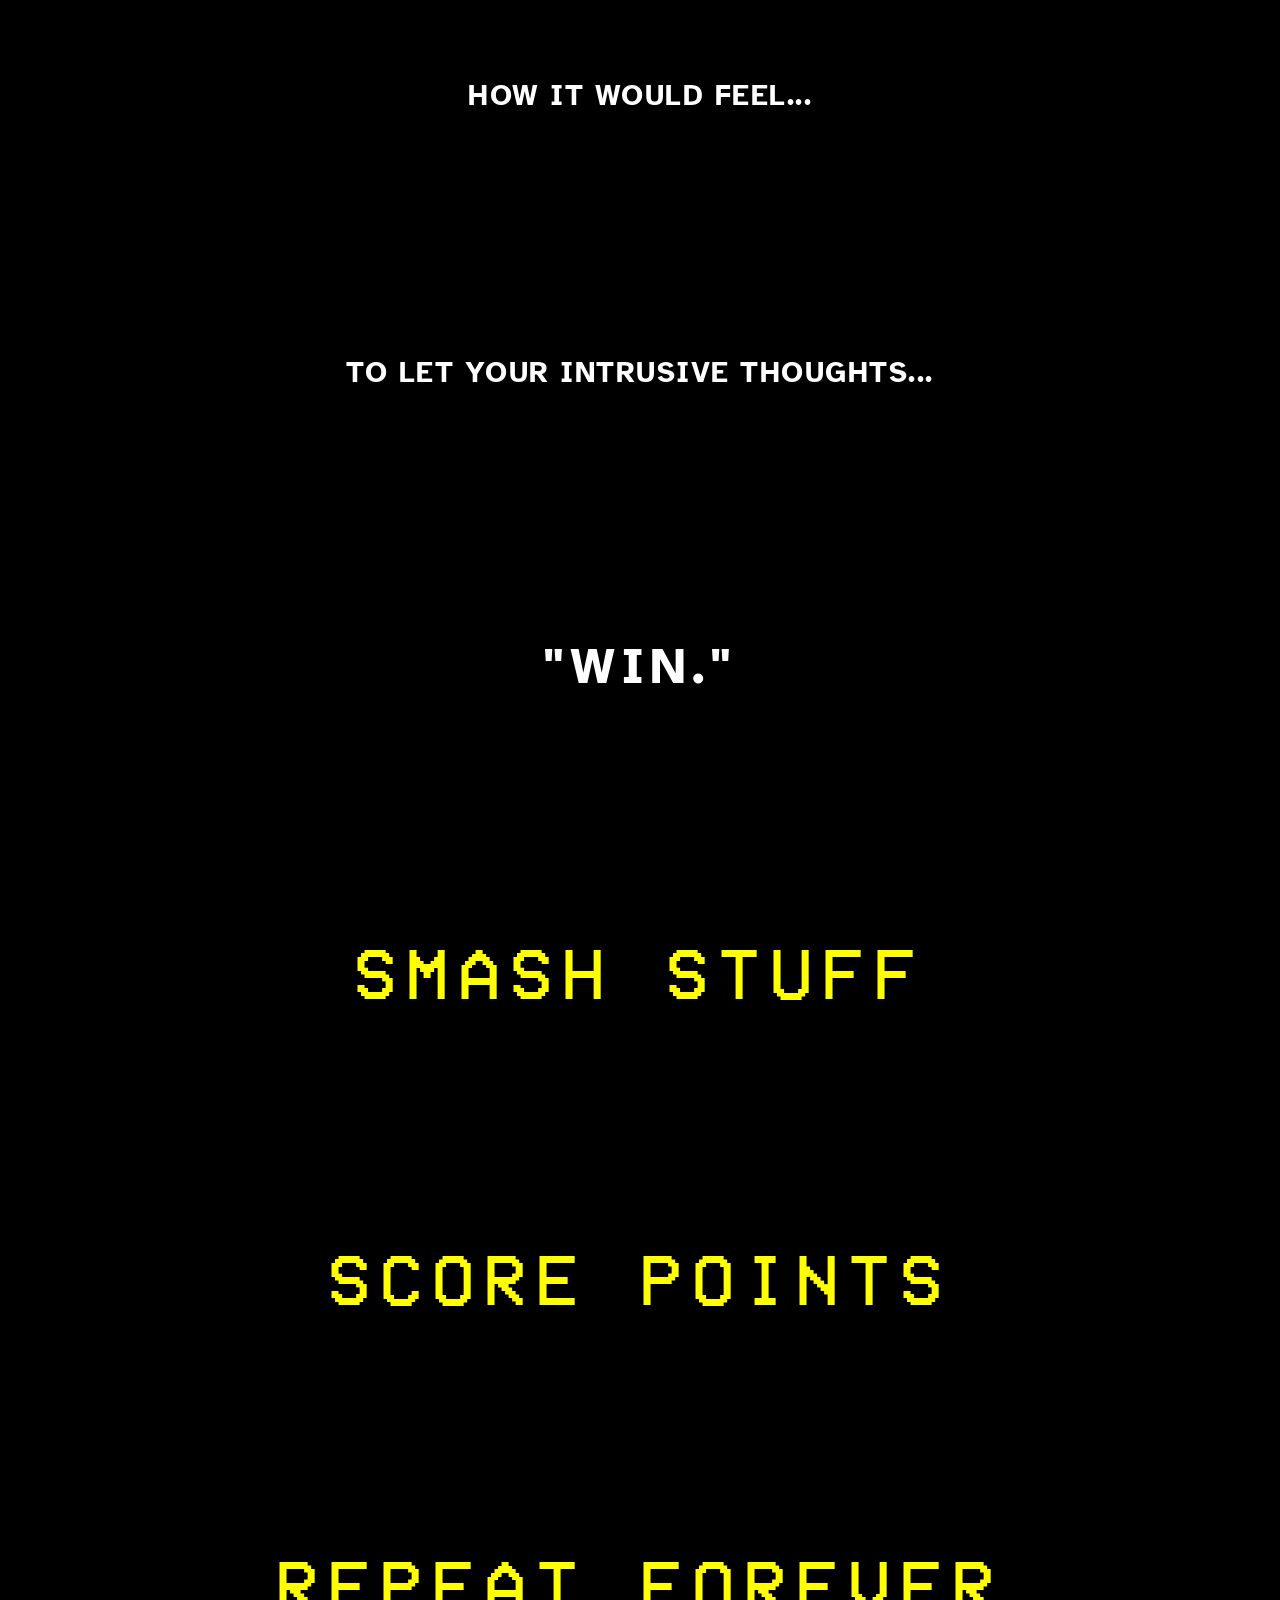
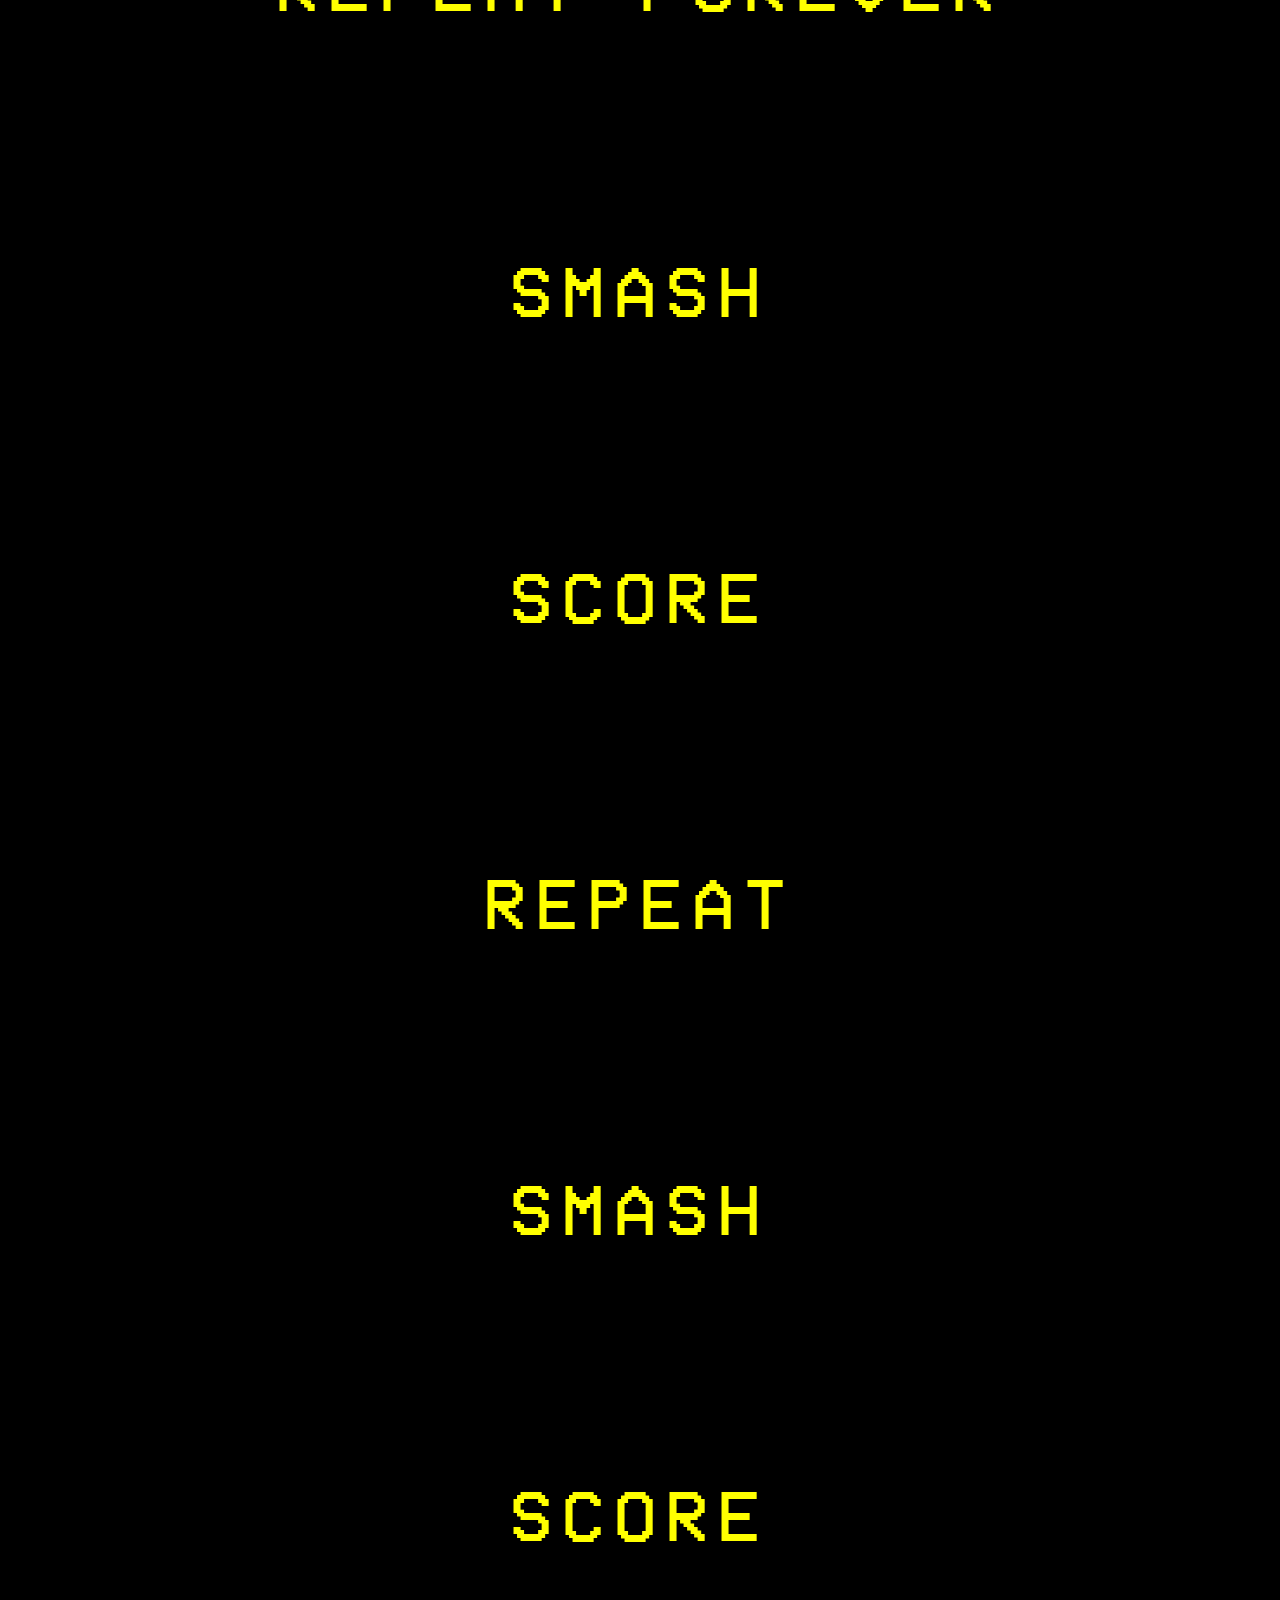
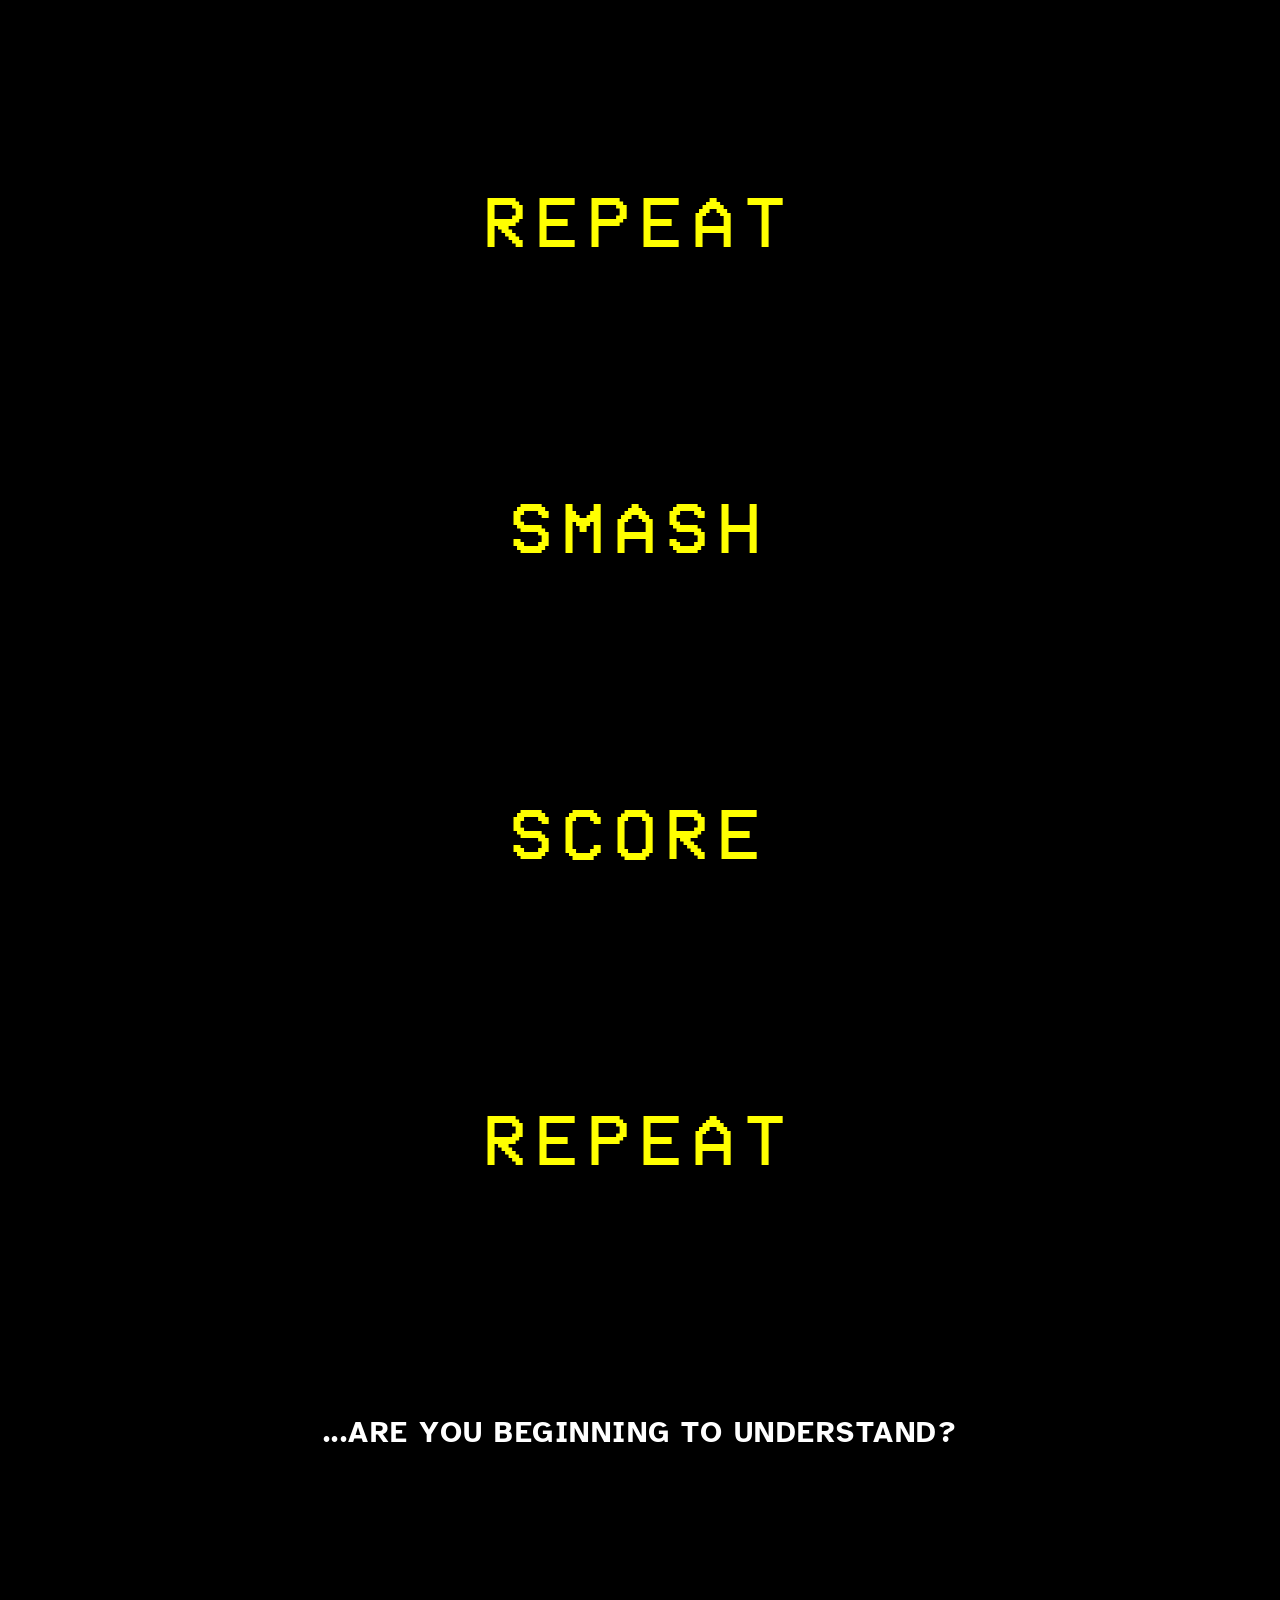
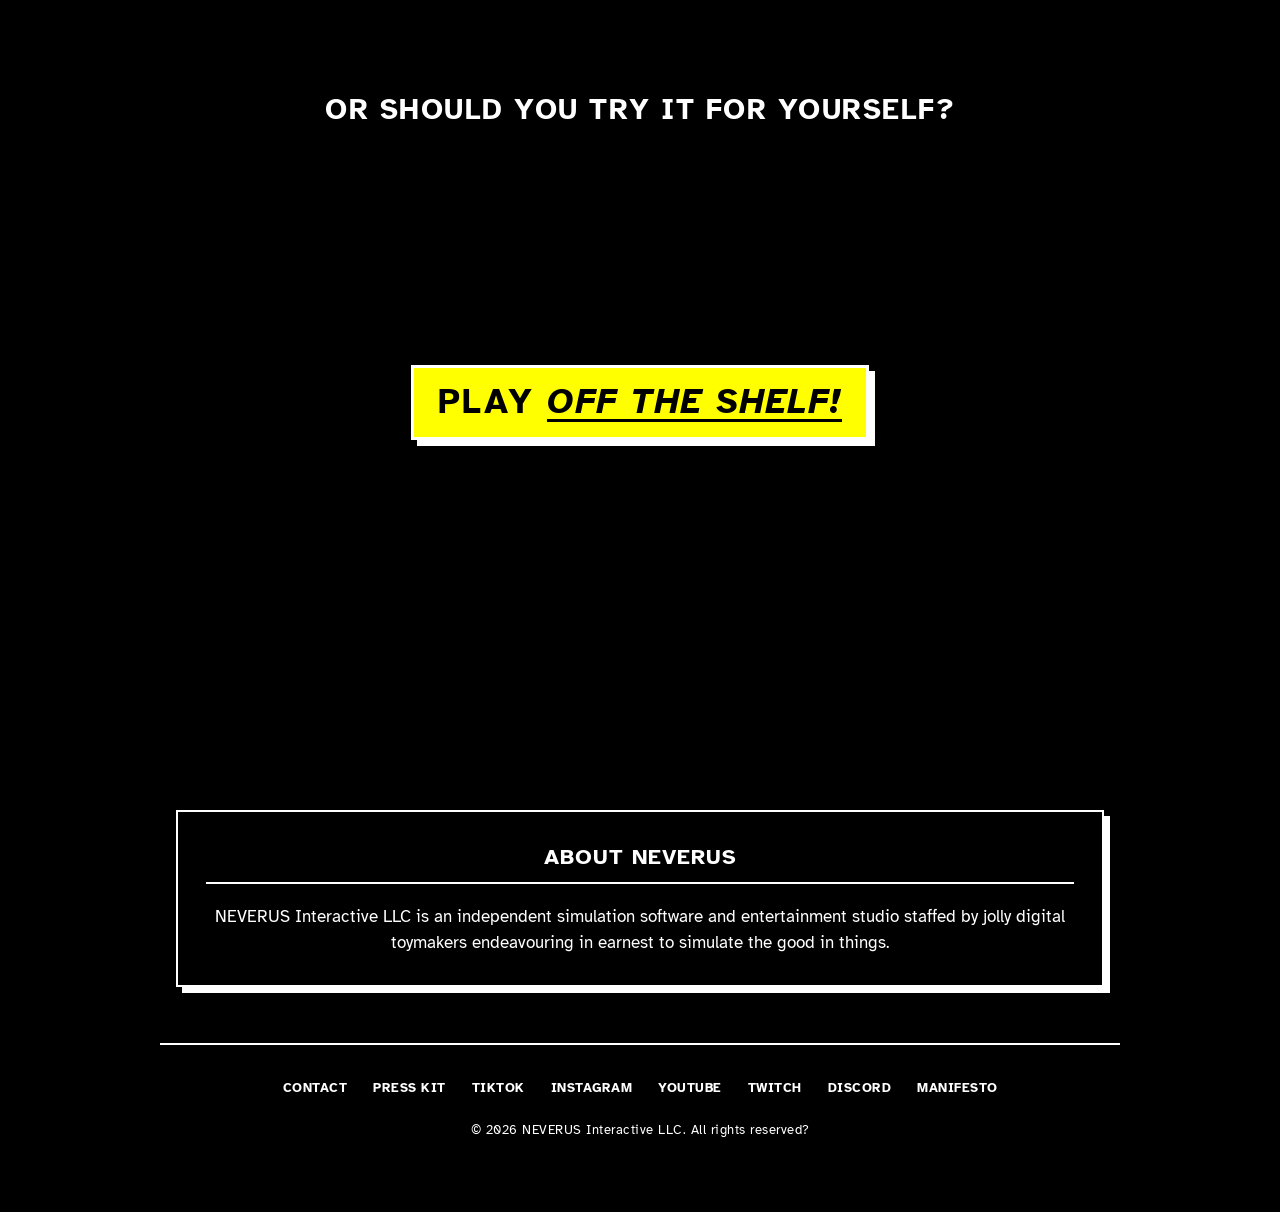
==== commit ee377951: "Update index.html" ====
--- a/index.html
+++ b/index.html
@@ -66,16 +66,33 @@
       position: absolute;
       inset: 0;
       pointer-events: none;
-      background-image: url("data:image/svg+xml,%3Csvg xmlns='http://www.w3.org/2000/svg' width='100%25' height='4'%3E%3Crect x='0' y='0' width='100%25' height='2' fill='none'/%3E%3Crect x='0' y='2' width='100%25' height='2' fill='rgba(0,0,0,0.36)'/%3E%3C/svg%3E");
-      background-repeat: repeat-y;
-      background-size: 100% 4px;
+
+      /* subpixel roloff to kill moire */
+      background: repeating-linear-gradient(
+        to bottom,
+        transparent 0px,
+        transparent 2px,
+        rgba(0, 0, 0, 0.28) 2.25px,
+        rgba(0, 0, 0, 0.38) 3.75px,
+        transparent 4px
+      );
       box-shadow: inset 0 0 80px rgba(0, 0, 0, 0.75);
+
+      /* compositing onto its own GPU layer to avoid subpixel jitter */
+      transform: translateZ(0);
+      will-change: transform;
     }
 
     @media (min-width: 2560px) {
       .dream-scanlines {
-        background-size: 100% 8px;
-        background-image: url("data:image/svg+xml,%3Csvg xmlns='http://www.w3.org/2000/svg' width='100%25' height='8'%3E%3Crect x='0' y='0' width='100%25' height='4' fill='none'/%3E%3Crect x='0' y='4' width='100%25' height='4' fill='rgba(0,0,0,0.36)'/%3E%3C/svg%3E");
+        background: repeating-linear-gradient(
+          to bottom,
+          transparent 0px,
+          transparent 4px,
+          rgba(0, 0, 0, 0.28) 4.5px,
+          rgba(0, 0, 0, 0.38) 7.5px,
+          transparent 8px
+        );
         box-shadow: inset 0 0 120px rgba(0, 0, 0, 0.75);
       }
     }
@@ -468,19 +485,47 @@
     <button type="button" class="dream-audio-toggle btn-utility" id="dreamAudioToggle">AUDIO: OFF</button>
   </div>
 
-  <!-- infinite marquee ticker: pre-rendered items eliminate blank flash -->
+  <!-- infinite marquee ticker: generated inline synchronously to eliminate initial blank flash -->
   <div class="ticker-container" aria-label="Announcements">
-    <div class="ticker-track" id="tickerTrack">
-      <div class="ticker-segment">
-        <span class="ticker-item"><em>OFF THE SHELF!</em> COMING TO STEAM AND ITCH.IO 10/21!<span class="sep">&bull;</span>WISHLIST NOW!<span class="sep">&bull;</span>SEE YOU IN THE SHELVES!<span class="sep">&bull;</span></span>
-        <span class="ticker-item"><em>OFF THE SHELF!</em> COMING TO STEAM AND ITCH.IO 10/21!<span class="sep">&bull;</span>WISHLIST NOW!<span class="sep">&bull;</span>SEE YOU IN THE SHELVES!<span class="sep">&bull;</span></span>
-      </div>
-      <div class="ticker-segment" aria-hidden="true">
-        <span class="ticker-item"><em>OFF THE SHELF!</em> COMING TO STEAM AND ITCH.IO 10/21!<span class="sep">&bull;</span>WISHLIST NOW!<span class="sep">&bull;</span>SEE YOU IN THE SHELVES!<span class="sep">&bull;</span></span>
-        <span class="ticker-item"><em>OFF THE SHELF!</em> COMING TO STEAM AND ITCH.IO 10/21!<span class="sep">&bull;</span>WISHLIST NOW!<span class="sep">&bull;</span>SEE YOU IN THE SHELVES!<span class="sep">&bull;</span></span>
-      </div>
-    </div>
+    <div class="ticker-track" id="tickerTrack"></div>
   </div>
+  <script>
+    // ticker input
+    const TICKER_MESSAGES = [
+      "<em>OFF THE SHELF!</em> AVAILABLE NOW ON STEAM AND ITCH.IO!",
+      "PLAY IT NOW!",
+      "SEE YOU IN THE SHELVES!"
+    ];
+
+    (function initSeamlessTicker() {
+      const track = document.getElementById('tickerTrack');
+      if (!track) return;
+
+      const separator = '<span class="sep">&bull;</span>';
+      const unitHtml = `<span class="ticker-item">${TICKER_MESSAGES.map(msg => `${msg}${separator}`).join('')}</span>`;
+
+      function populateTrack() {
+        const screenWidth = window.innerWidth || 1920;
+        const approxUnitWidth = 650;
+        const repeatsPerSegment = Math.max(2, Math.ceil((screenWidth * 1.2) / approxUnitWidth));
+        const segmentHtml = unitHtml.repeat(repeatsPerSegment);
+
+        track.innerHTML = `
+          <div class="ticker-segment">${segmentHtml}</div>
+          <div class="ticker-segment" aria-hidden="true">${segmentHtml}</div>
+        `;
+      }
+
+      // run immediately before browser paint
+      populateTrack();
+
+      let resizeTimer;
+      window.addEventListener('resize', () => {
+        clearTimeout(resizeTimer);
+        resizeTimer = setTimeout(populateTrack, 150);
+      });
+    })();
+  </script>
 
   <header>
     <!-- SVG paths pre-rendered in HTML to eliminate initial render delay -->
@@ -530,7 +575,7 @@
           </div>
 
           <a href="https://store.steampowered.com/app/3584250/Off_the_Shelf/" target="_blank" rel="noopener noreferrer" class="btn-cta">
-            Wishlist on Steam
+            Play on Steam
           </a>
         </div>
       </div>
@@ -578,25 +623,25 @@
     </section>
   </main>
 
-  <footer> 
-    <div class="footer-links"> 
-      <a href="mailto:NEVERUSinteractive@gmail.com">Contact</a> 
-      <a href="https://drive.google.com/file/d/1q-DYScXpOi5wXlA-mfY_mezrtzO1XfKQ/view?usp=sharing" target="_blank" rel="noopener noreferrer">Press Kit</a> 
-      <a href="https://www.tiktok.com/@neverusinteractive" target="_blank" rel="noopener noreferrer">TikTok</a> 
-      <a href="https://www.instagram.com/neverus.interactive/" target="_blank" rel="noopener noreferrer">Instagram</a> 
-      <a href="https://www.youtube.com/@NEVERUS_interactive" target="_blank" rel="noopener noreferrer">YouTube</a> 
-      <a href="https://www.twitch.tv/neverusinteractive" target="_blank" rel="noopener noreferrer">Twitch</a> 
-      <a href="https://discord.gg/T3JWf9FnKt" target="_blank" rel="noopener noreferrer">Discord</a> 
-      <a href="NEVERUS_Manifesto.txt" download>Manifesto</a> 
-    </div> 
-
-    <p class="footer-copy">&copy; 2026 NEVERUS Interactive LLC. All rights reserved?</p> 
-
-    <!-- visitor counter --> 
-    <div class="raw-counter"> 
-      <script type="text/javascript" src="https://counter.websiteout.com/js/7/6/0/0"></script> 
-    </div> 
-  </footer> 
+  <footer>
+    <div class="footer-links">
+      <a href="mailto:NEVERUSinteractive@gmail.com">Contact</a>
+      <a href="https://drive.google.com/file/d/1q-DYScXpOi5wXlA-mfY_mezrtzO1XfKQ/view?usp=sharing" target="_blank" rel="noopener noreferrer">Press Kit</a>
+      <a href="https://www.tiktok.com/@neverusinteractive" target="_blank" rel="noopener noreferrer">TikTok</a>
+      <a href="https://www.instagram.com/neverus.interactive/" target="_blank" rel="noopener noreferrer">Instagram</a>
+      <a href="https://www.youtube.com/@NEVERUS_interactive" target="_blank" rel="noopener noreferrer">YouTube</a>
+      <a href="https://www.twitch.tv/neverusinteractive" target="_blank" rel="noopener noreferrer">Twitch</a>
+      <a href="https://discord.gg/T3JWf9FnKt" target="_blank" rel="noopener noreferrer">Discord</a>
+      <a href="NEVERUS_Manifesto.txt" download>Manifesto</a>
+    </div>
+
+    <p class="footer-copy">&copy; 2026 NEVERUS Interactive LLC. All rights reserved?</p>
+
+    <!-- visitor counter -->
+    <div class="raw-counter">
+      <script type="text/javascript" src="https://counter.websiteout.com/js/7/6/0/0"></script>
+    </div>
+  </footer>
 
   <!-- kinetic engine logo library -->
   <script src="neverus-logo.js"></script>
@@ -607,54 +652,6 @@
       scale: 1.5,
       hoverGrowth: 0.10
     });
-
-    // ticker
-    const TICKER_MESSAGES = [
-      "<em>OFF THE SHELF!</em> COMING TO STEAM AND ITCH.IO 10/21!",
-      "WISHLIST NOW!",
-      "SEE YOU IN THE SHELVES!"
-    ];
-
-    (function initSeamlessTicker() {
-      const track = document.getElementById('tickerTrack');
-      if (!track) return;
-
-      const separator = '<span class="sep">&bull;</span>';
-      const unitHtml = `<span class="ticker-item">${TICKER_MESSAGES.map(msg => `${msg}${separator}`).join('')}</span>`;
-
-      // measure single unit width offscreen for resolution safety
-      const probe = document.createElement('div');
-      probe.className = 'ticker-segment';
-      probe.style.visibility = 'hidden';
-      probe.style.position = 'absolute';
-      probe.innerHTML = unitHtml;
-      document.body.appendChild(probe);
-
-      const unitWidth = probe.getBoundingClientRect().width || 600;
-      document.body.removeChild(probe);
-
-      function populateTrack() {
-        const screenWidth = window.innerWidth;
-        // ensure a single segment covers at least 120% of the viewport width
-        const targetSegmentWidth = screenWidth * 1.2;
-        const repeatsPerSegment = Math.max(2, Math.ceil(targetSegmentWidth / unitWidth));
-
-        const segmentHtml = unitHtml.repeat(repeatsPerSegment);
-
-        track.innerHTML = `
-          <div class="ticker-segment">${segmentHtml}</div>
-          <div class="ticker-segment" aria-hidden="true">${segmentHtml}</div>
-        `;
-      }
-
-      populateTrack();
-
-      let resizeTimer;
-      window.addEventListener('resize', () => {
-        clearTimeout(resizeTimer);
-        resizeTimer = setTimeout(populateTrack, 150);
-      });
-    })();
 
     // dream scrubber
     (function initDreamScrubber() {
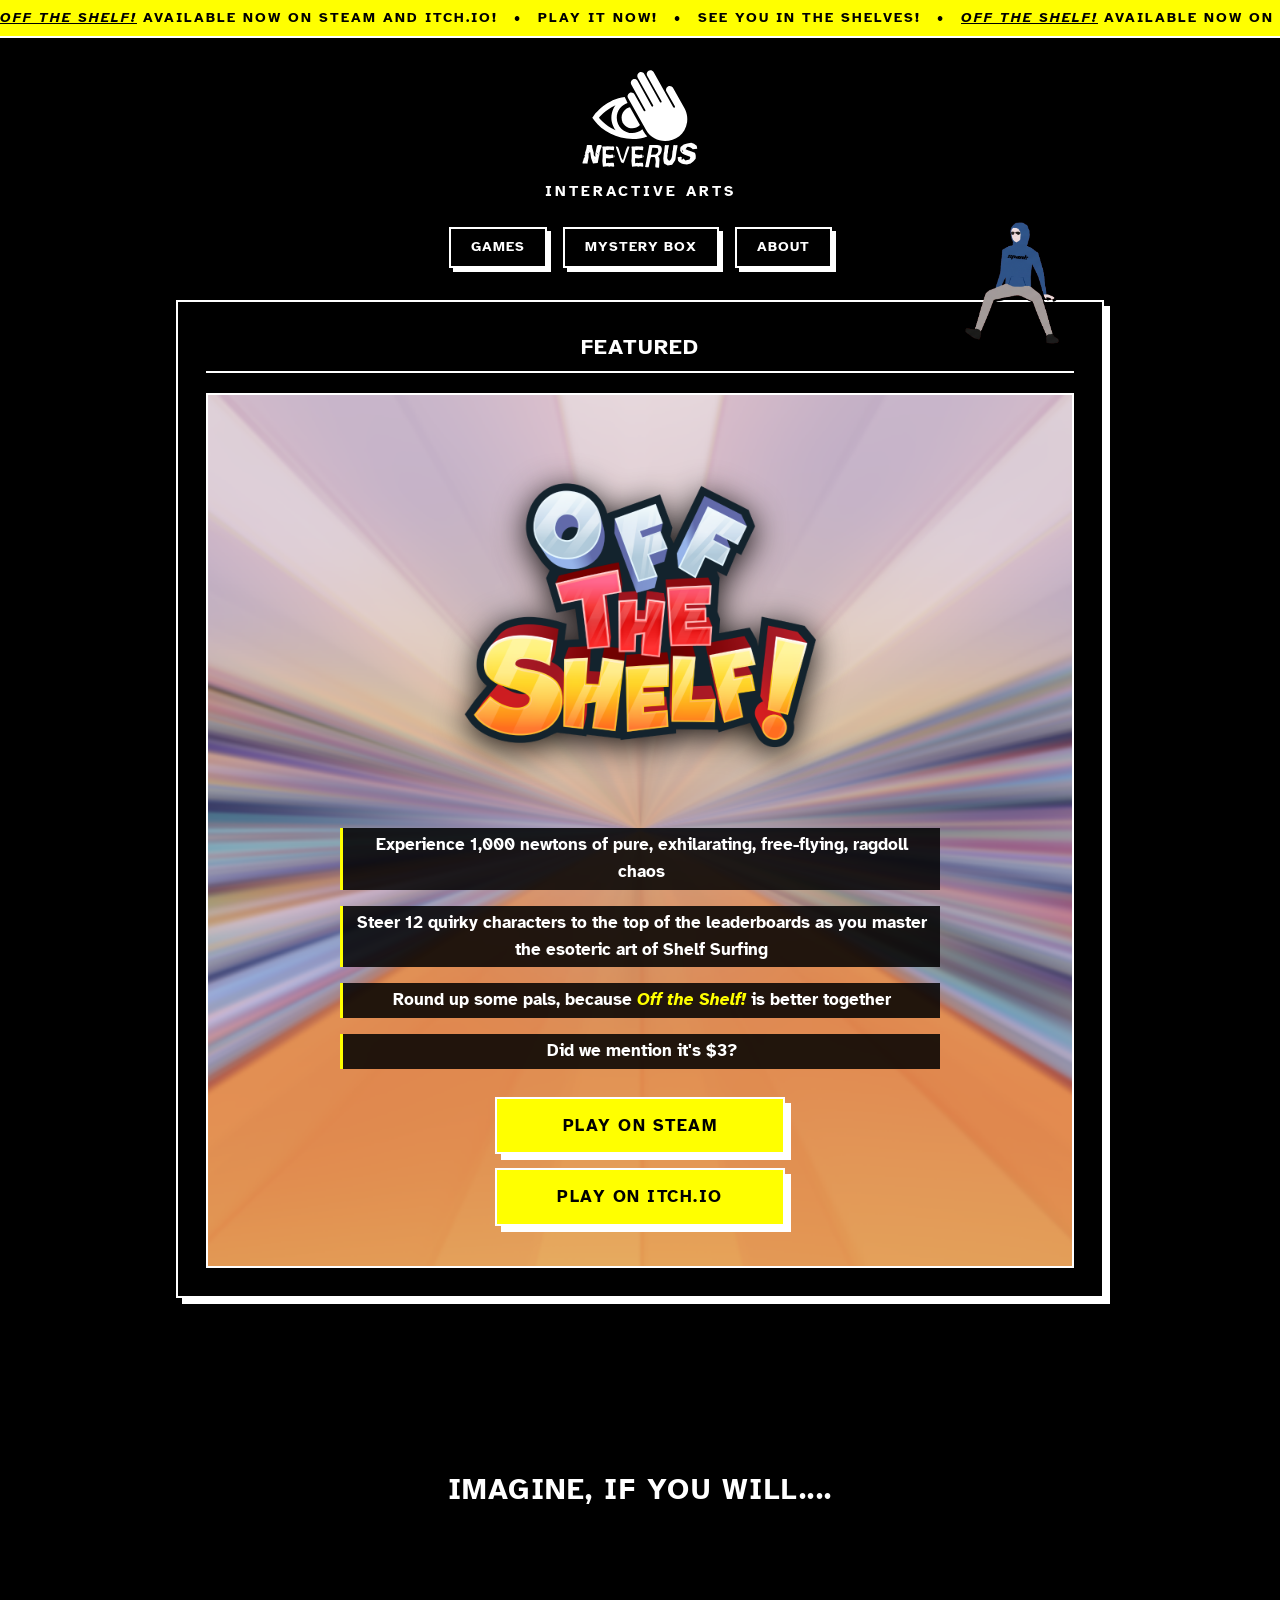
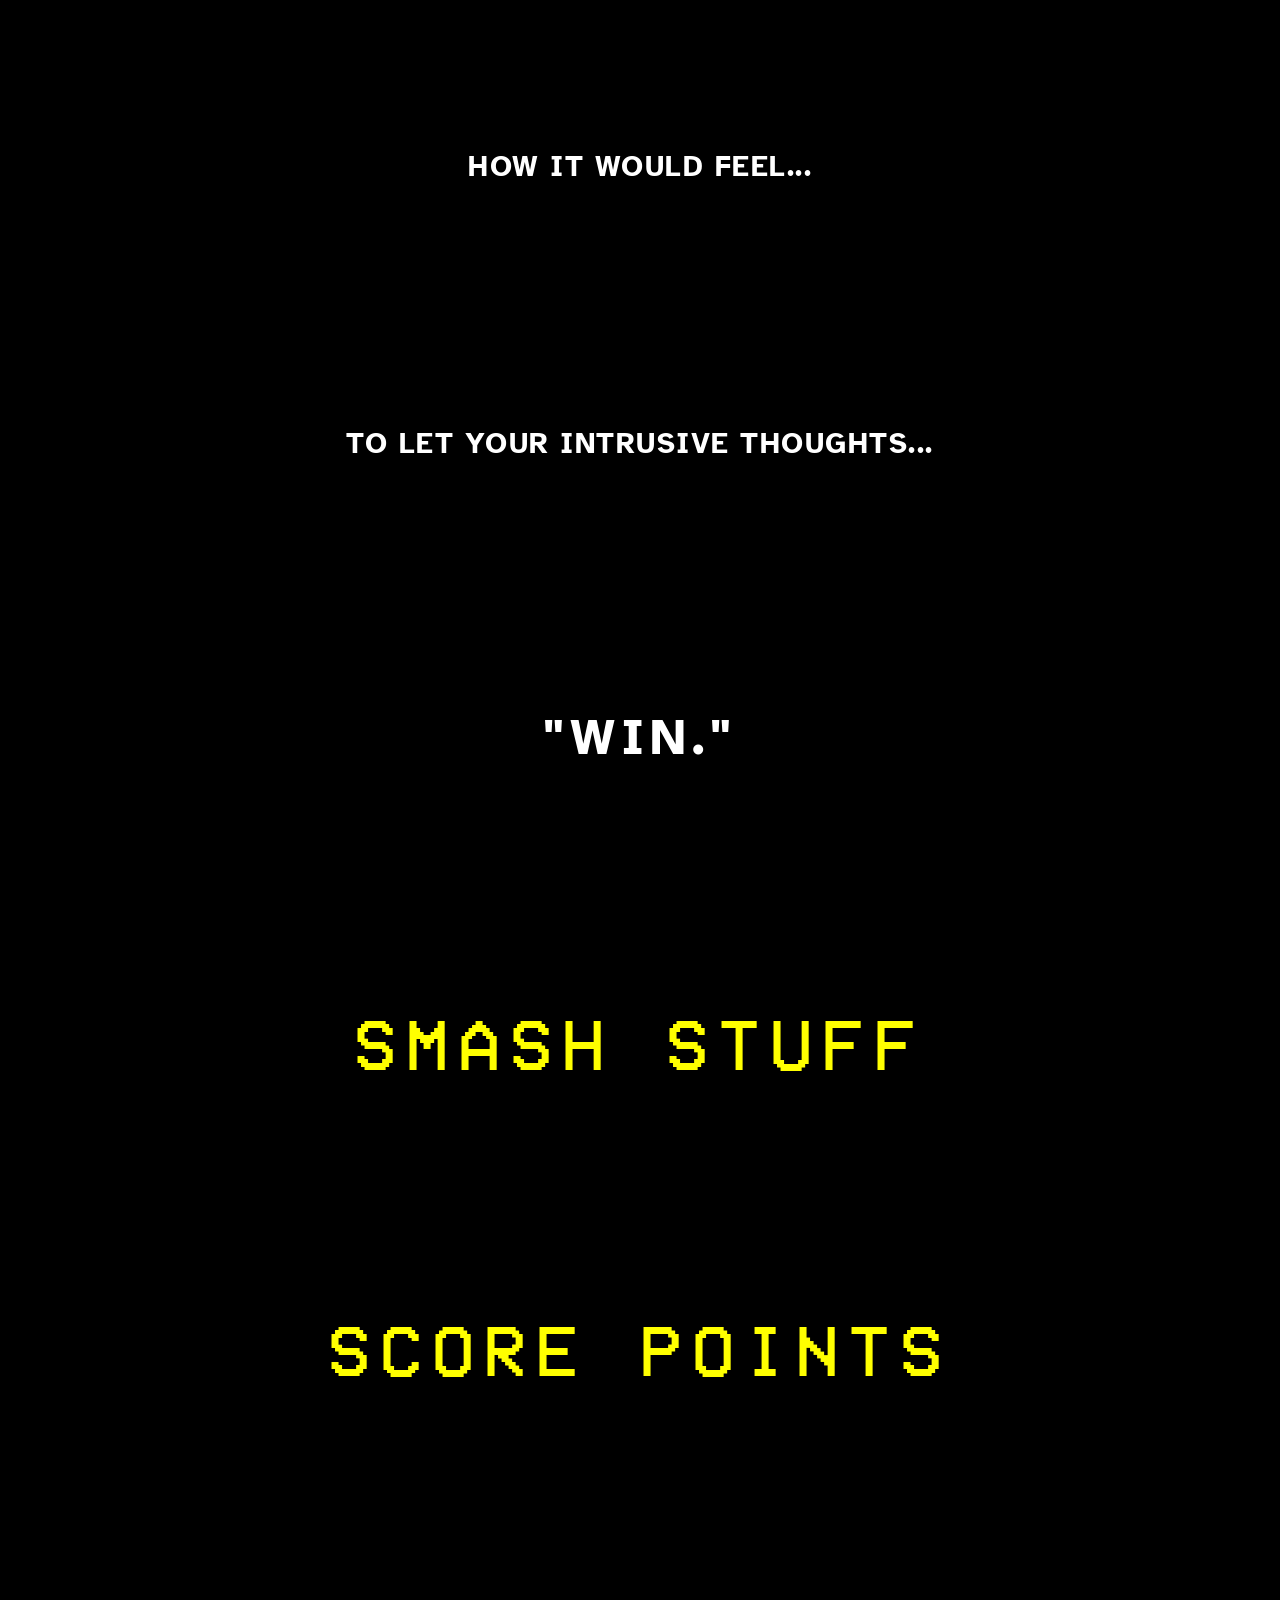
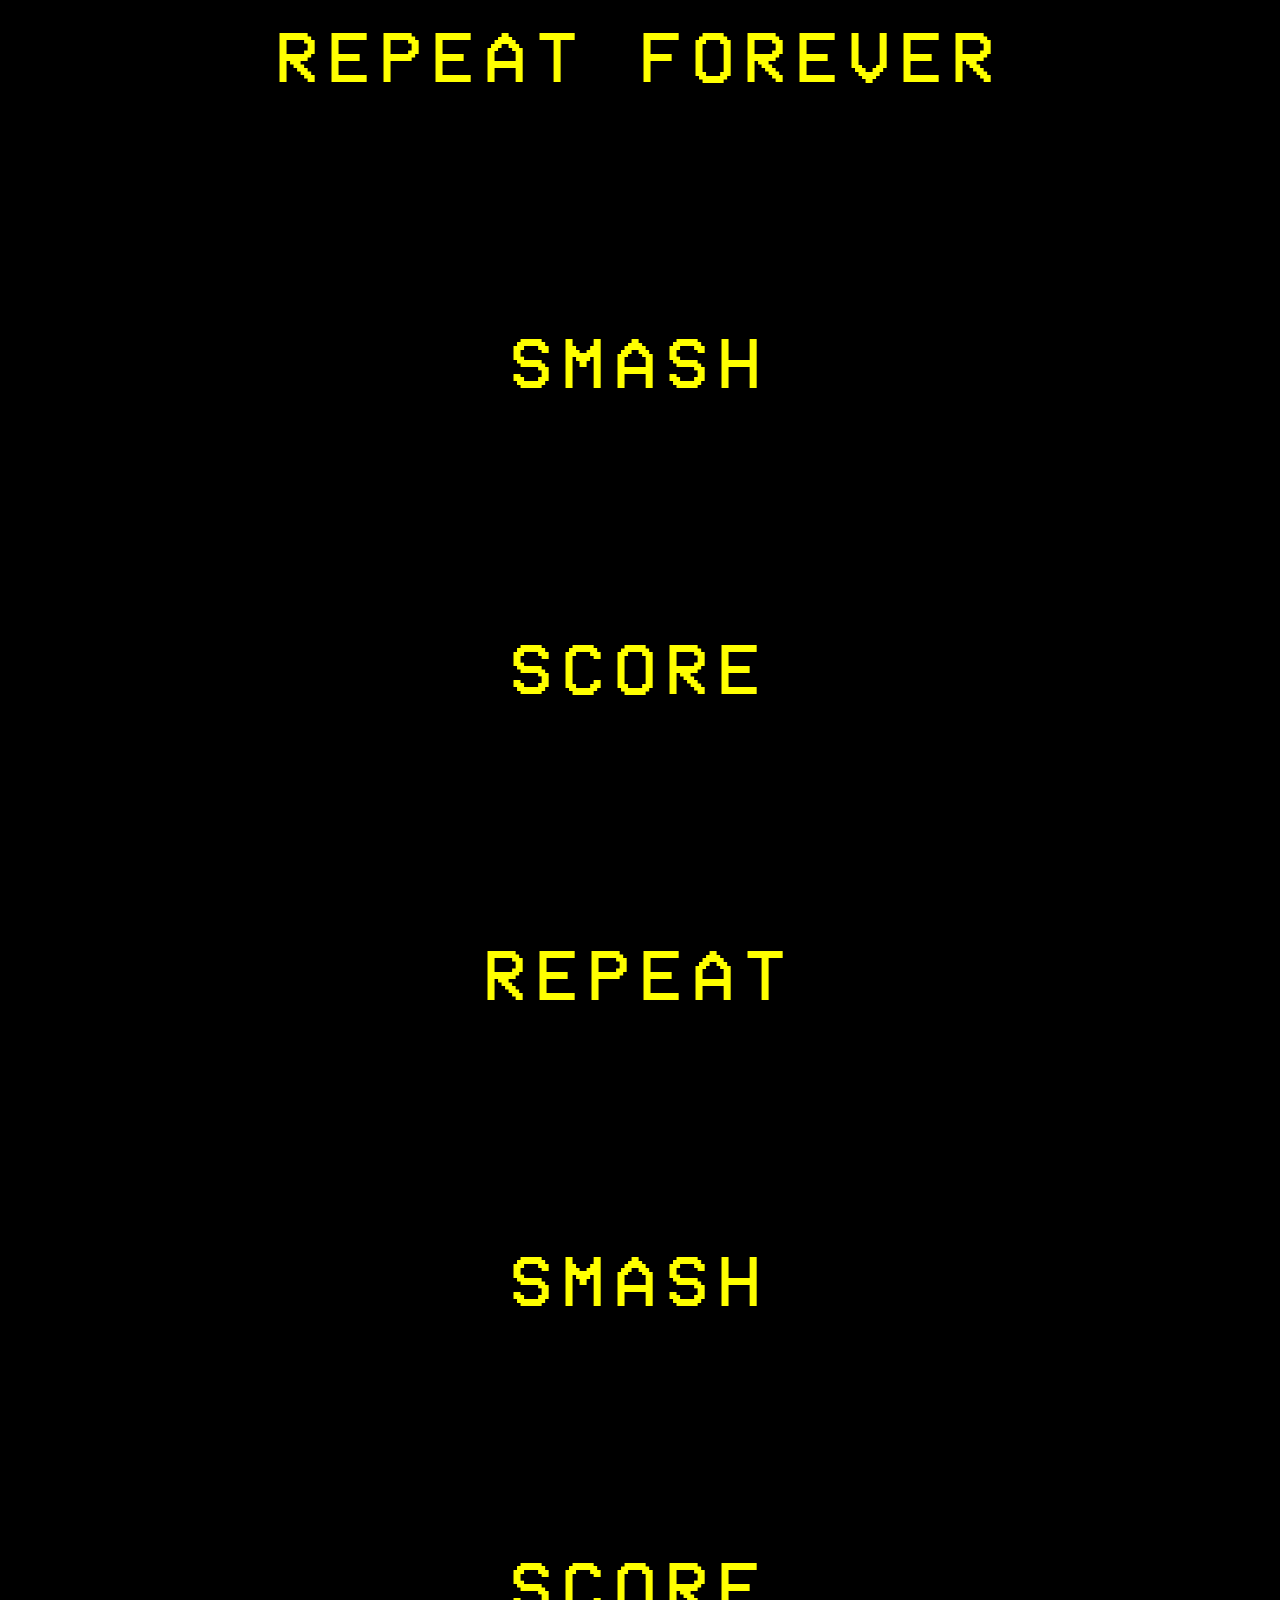
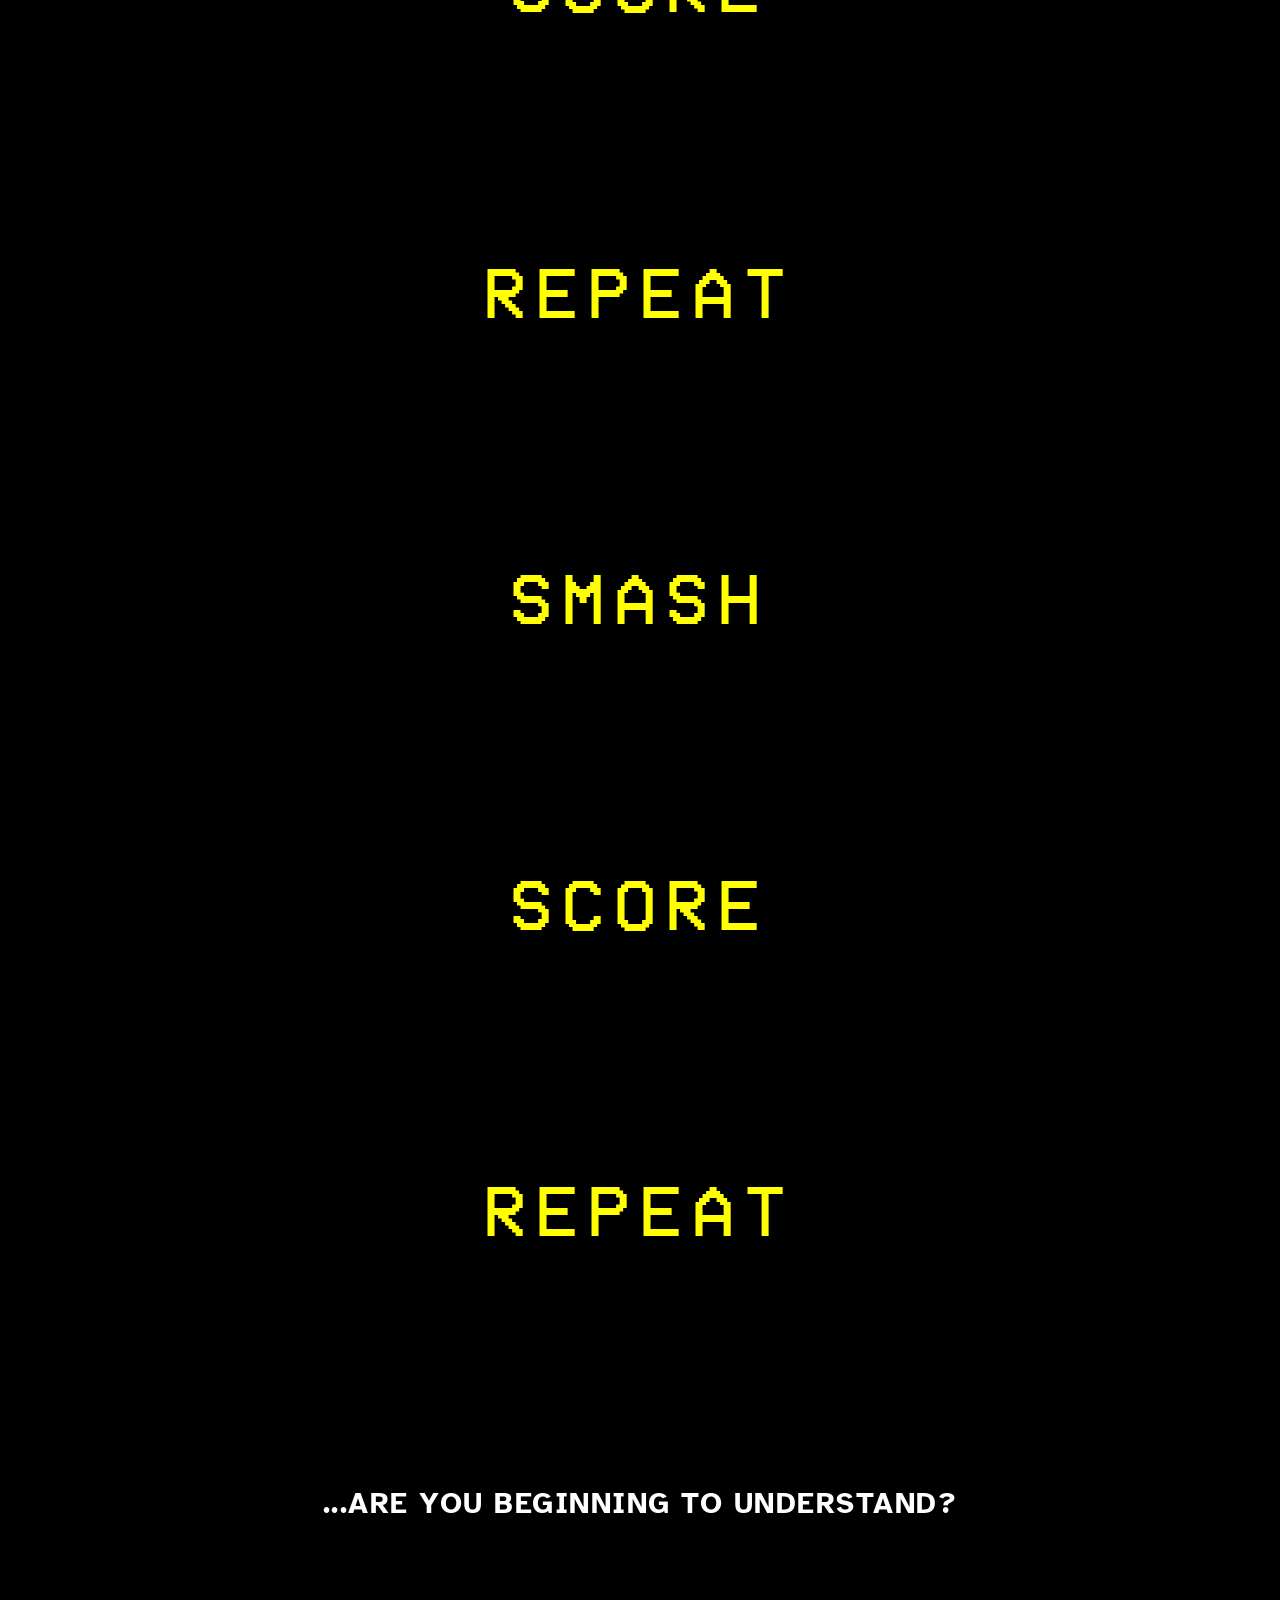
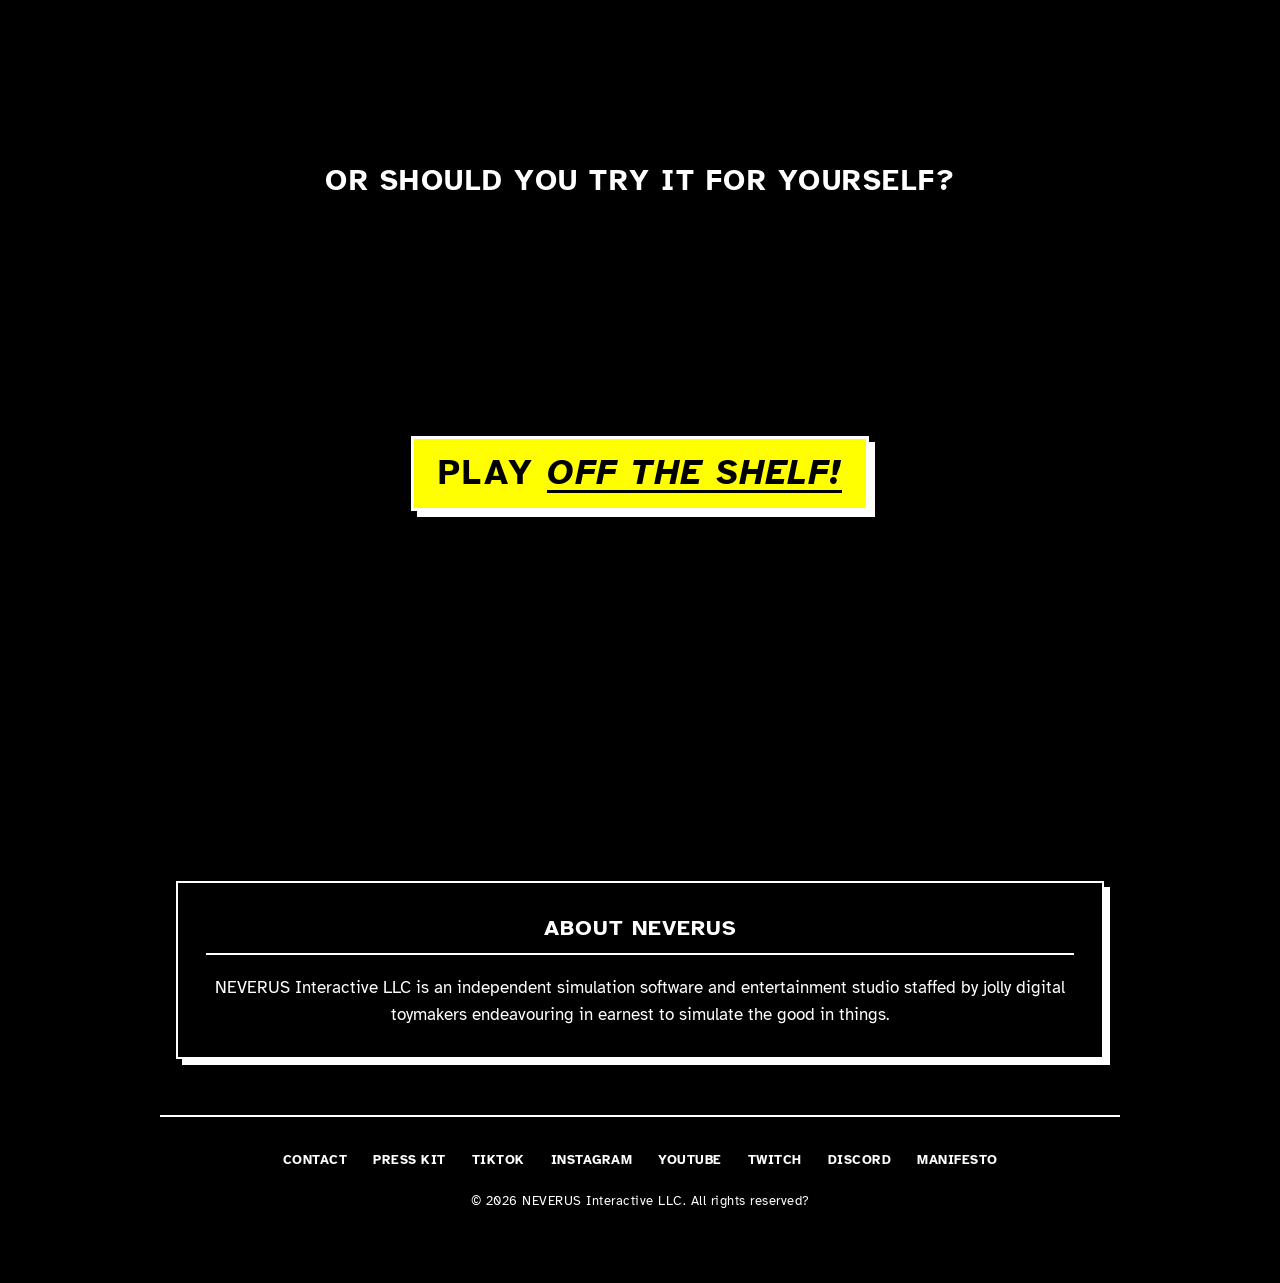
==== commit 7928fcd5: "Update index.html" ====
--- a/index.html
+++ b/index.html
@@ -574,9 +574,14 @@
             <p>Did we mention it's $3?</p>
           </div>
 
-          <a href="https://store.steampowered.com/app/3584250/Off_the_Shelf/" target="_blank" rel="noopener noreferrer" class="btn-cta">
-            Play on Steam
-          </a>
+          <div class="hero-cta-group">
+            <a href="https://store.steampowered.com/app/3584250/Off_the_Shelf/" target="_blank" rel="noopener noreferrer" class="btn-cta">
+              Play on Steam
+            </a>
+            <a href="https://neverusinteractive.itch.io/off-the-shelf" target="_blank" rel="noopener noreferrer" class="btn-cta">
+              Play on itch.io
+            </a>
+          </div>
         </div>
       </div>
     </section>
--- a/style.css
+++ b/style.css
@@ -149,6 +149,21 @@
   animation: none;
 }
 
+/* Hero CTA Button Stacking & Unified Width */
+.hero-cta-group {
+  display: flex;
+  flex-direction: column;
+  gap: 14px;
+  width: 100%;
+  max-width: 290px;
+  margin: 0 auto;
+}
+
+.hero-cta-group .btn-cta {
+  width: 100%;
+  text-align: center;
+}
+
 /* --------------------------------------------------------------------------
    Tactile UI: Destructive Triggers (.btn-danger)
    -------------------------------------------------------------------------- */
